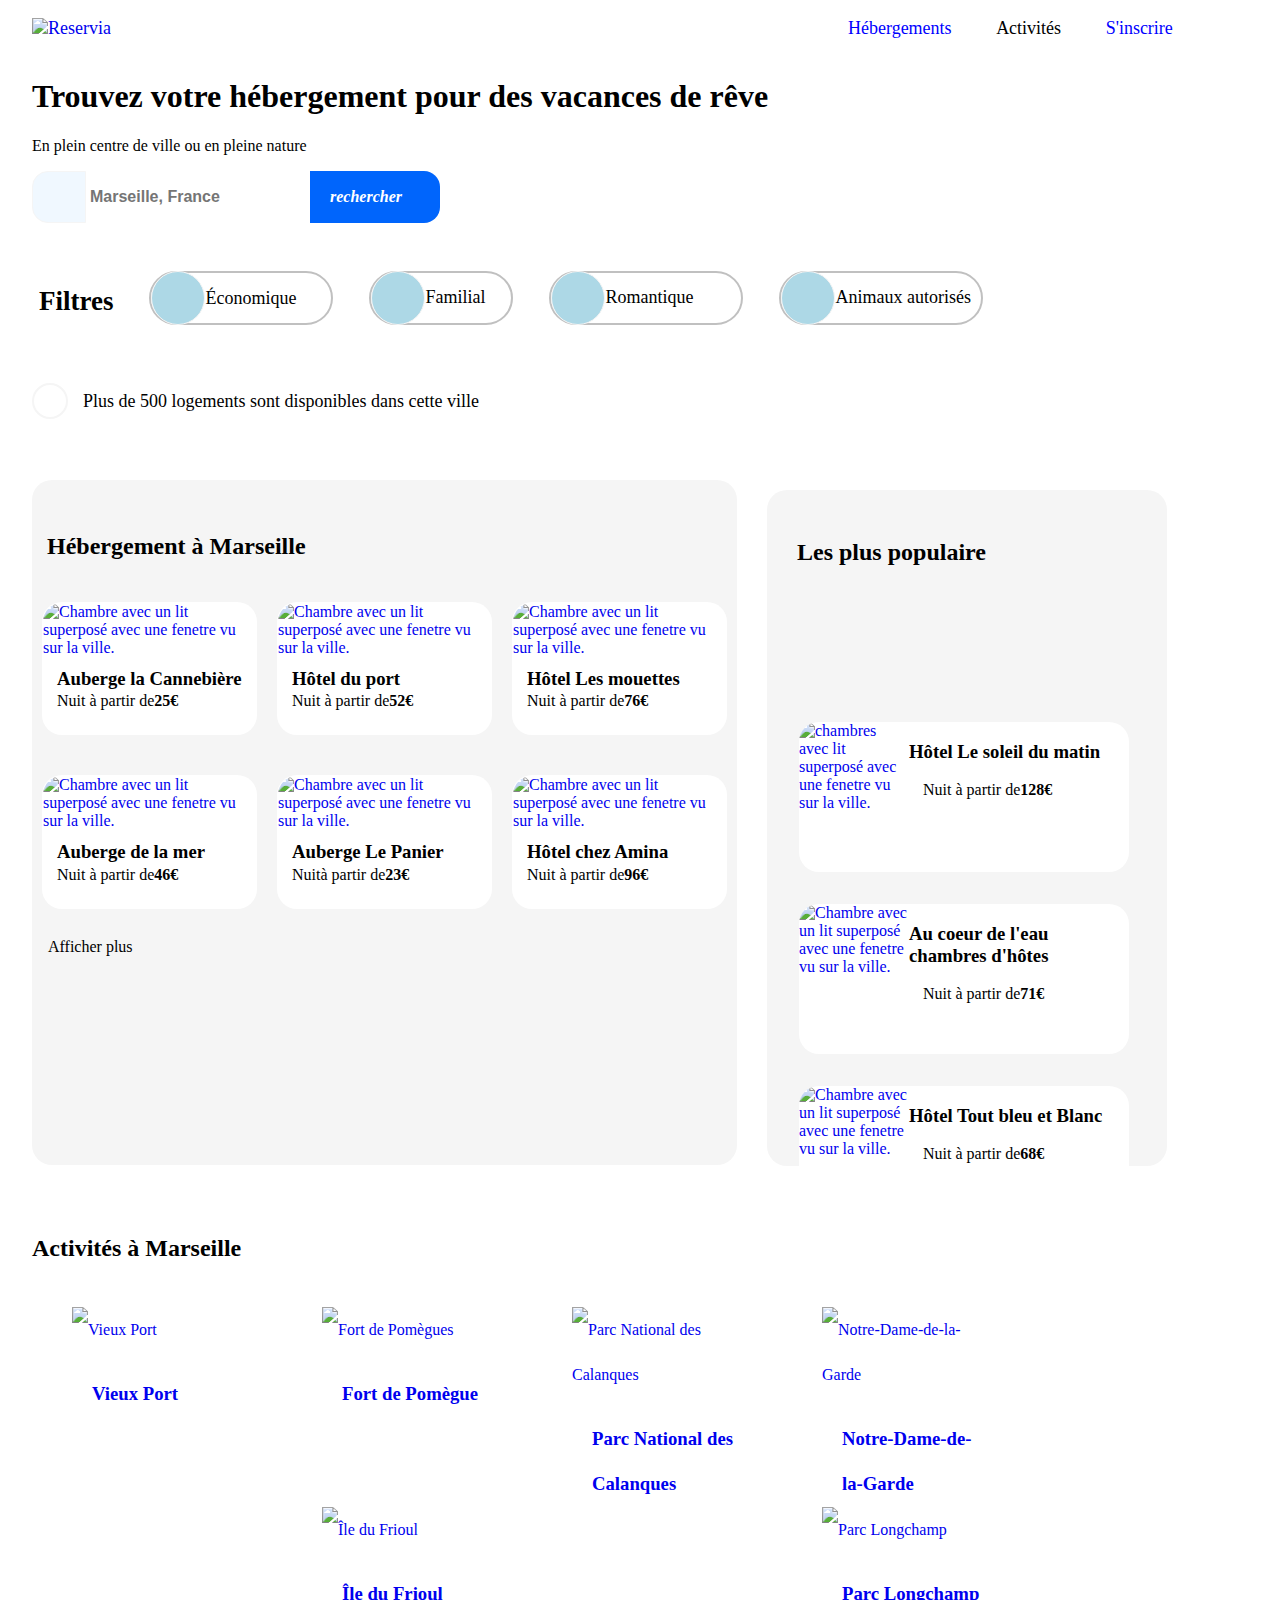
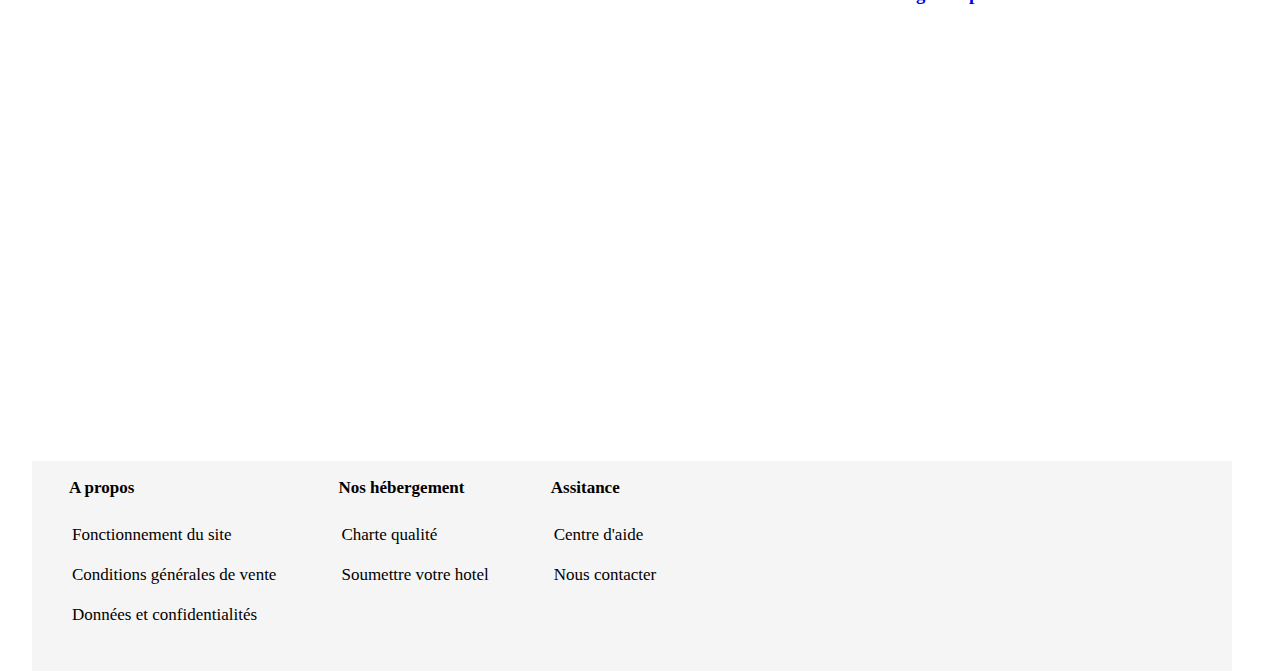
==== index.html @ 8abdfa6e "ajout des fichiers html" ====
<!DOCTYPE html>
<html lang="fr">

<head>
	<meta charset="UTF-8">
	<title>Reservia - Openclassroom</title>
	<link rel="stylesheet" href="style.css" />
	<meta name="viewport" content="width=device-width, initial-scale=1.0">
	<script src="https://kit.fontawesome.com/79e163a779.js" crossorigin="anonymous"></script>
</head>

<body>

	<header>
		<a href="#" class="logo"><img src="https://ewanescence.github.io/ewanlematte_2_12112020/img/Reservia.svg"
				alt="Reservia" />
		</a>
		<nav>
			<ul>
				<li><a href="#" data-active="true">Hébergements</a></li>
				<li><a href="#" data-active="false">Activités</a></li>
				<li class="signup"><a href="#">S'inscrire</a></li>
			</ul>
		</nav>
	</header>
	<section id="header_group">
		<div id="header_vacation">
			<div class="vacation">
				<h1>Trouvez votre hébergement pour des vacances de rêve</h1>
				<p>En plein centre de ville ou en pleine nature</p>
			</div>
			<div class="search_header">
				<div class="search_map">
					<i class=" fas fa-map-marker-alt" aria-hidden="true"></i>
				</div>
				<div class="search_input">
					<input class="search_input" placeholder="Marseille, France">
				</div>
				<a href="#">
					<div class="search_button">
						<i class="fas fa-search">rechercher</i>
					</div>
				</a>
			</div>
		</div>
		<div id="box_filtres">
			<h2>Filtres</h2>
			<a href="#">
				<div class="money">
					<div class="circle">
						<i class="fas fa-money-bill-wave"></i>
					</div>
					<span class="filters">Économique</span>
				</div>
			</a>
			<a href="#">
				<div class="child">
					<div class="circle">
						<i class="fas fa-child"></i>
					</div>
					<span class="filters">Familial</span>
				</div>
			</a>
			<a href="#">
				<div class="heart">
					<div class="circle">
						<i class="fas far fa-heart"></i>
					</div>
					<span class="filters">Romantique</span>
				</div>
			</a>
			<a href="#">
				<div class="dog">
					<div class="circle">
						<i class="fas fa-dog"></i>
					</div>
					<span class="filters">Animaux autorisés</span>
				</div>
			</a>
		</div>

		<div class="info_plus">
			<div class="info">
				<i class="fas fa-info"></i>
			</div>
			<p> Plus de 500 logements sont disponibles dans cette ville</p>
		</div>
	</section>
	<section id="hebergement">
		<div class="hebergement_a_marseille">
			<div class="header_hebergement">
				<h2>Hébergement à Marseille</h2>

				<div class="flex-item1">
					<div class="marseille1">
						<a href="#">
							<div class="img25">
								<img src="https://reservia.mathisbarre.com/img/hosting/small/marcus-loke-WQJvWU_HZFo-unsplash.jpg"
									alt="Chambre avec un lit superposé avec une fenetre vu sur la ville.">
							</div>
							<h3>Auberge la Cannebière</h3>
							<p>Nuit à partir de <b>25€</b></p>
							<ul>
								<li><i data-active="true" class="fas fa-star" aria-hidden="true"></i></li>
								<li><i data-active="true" class="fas fa-star" aria-hidden="true"></i></li>
								<li><i data-active="true" class="fas fa-star" aria-hidden="true"></i></li>
								<li><i data-active="true" class="fas fa-star" aria-hidden="true"></i></li>
								<li><i data-active="false" class="fas fa-star" aria-hidden="true"></i></li>
							</ul>
						</a>
					</div>
					<div class="marseille2">
						<a href="#">
							<div class="img52">
								<img src="https://reservia.mathisbarre.com/img/hosting/small/fred-kleber-gTbaxaVLvsg-unsplash.jpg"
									alt="Chambre avec un lit superposé avec une fenetre vu sur la ville.">
							</div>
							<h3>Hôtel du port</h3>
							<p>Nuit à partir de<b>52€</b></p>
							<ul>
								<li><i data-active="true" class="fas fa-star" aria-hidden="true"></i></li>
								<li><i data-active="true" class="fas fa-star" aria-hidden="true"></i></li>
								<li><i data-active="true" class="fas fa-star" aria-hidden="true"></i></li>
								<li><i data-active="true" class="fas fa-star" aria-hidden="true"></i></li>
								<li><i data-active="true" class="fas fa-star" aria-hidden="true"></i></li>
							</ul>
						</a>
					</div>
					<div class="marseille3">
						<a href="#">
							<div class="img76">
								<img src="https://reservia.mathisbarre.com/img/hosting/small/reisetopia-B8WIgxA_PFU-unsplash.jpg"
									alt="Chambre avec un lit superposé avec une fenetre vu sur la ville.">
							</div>
							<h3>Hôtel Les mouettes</h3>
							<p>Nuit à partir de<b>76€</b></p>
							<ul>
								<li><i data-active="true" class="fas fa-star" aria-hidden="true"></i></li>
								<li><i data-active="true" class="fas fa-star" aria-hidden="true"></i></li>
								<li><i data-active="true" class="fas fa-star" aria-hidden="true"></i></li>
								<li><i data-active="true" class="fas fa-star" aria-hidden="true"></i></li>
								<li><i data-active="false" class="fas fa-star" aria-hidden="true"></i></li>
							</ul>
						</a>
					</div>
				</div>
				<div class="flex-item2">
					<div class="marseille4">
						<a href="#">
							<div class="img46">
								<img src="https://reservia.mathisbarre.com/img/hosting/small/annie-spratt-Eg1qcIitAuA-unsplash.jpg"
									alt="Chambre avec un lit superposé avec une fenetre vu sur la ville.">
							</div>
							<h3>Auberge de la mer</h3>
							<p>Nuit à partir de <b> 46€</b></p>
							<ul>
								<li><i data-active="true" class="fas fa-star" aria-hidden="true"></i></li>
								<li><i data-active="true" class="fas fa-star" aria-hidden="true"></i></li>
								<li><i data-active="true" class="fas fa-star" aria-hidden="true"></i></li>
								<li><i data-active="false" class="fas fa-star" aria-hidden="true"></i></li>
								<li><i data-active="false" class="fas fa-star" aria-hidden="true"></i></li>
							</ul>
						</a>
					</div>
					<div class="marseille5">
						<a href="#">
							<div class="img23">
								<img src="https://reservia.mathisbarre.com/img/hosting/small/nicate-lee-kT-ZyaiwBe0-unsplash.jpg"
									alt="Chambre avec un lit superposé avec une fenetre vu sur la ville.">
							</div>
							<h3>Auberge Le Panier</h3>
							<p>Nuità partir de <b> 23€</b></p>
							<ul>
								<li><i data-active="true" class="fas fa-star" aria-hidden="true"></i></li>
								<li><i data-active="true" class="fas fa-star" aria-hidden="true"></i></li>
								<li><i data-active="true" class="fas fa-star" aria-hidden="true"></i></li>
								<li><i data-active="true" class="fas fa-star" aria-hidden="true"></i></li>
								<li><i data-active="false" class="fas fa-star" aria-hidden="true"></i></li>
							</ul>
						</a>
					</div>
					<div class="marseille6">
						<a href="#">
							<div class="img96">
								<img src="https://reservia.mathisbarre.com/img/hosting/small/febrian-zakaria-M6S1WvfW68A-unsplash.jpg"
									alt="Chambre avec un lit superposé avec une fenetre vu sur la ville.">
							</div>
							<h3>Hôtel chez Amina</h3>
							<p>Nuit à partir de <b> 96€</b></p>
							<ul>
								<li><i data-active="true" class="fas fa-star" aria-hidden="true"></i></li>
								<li><i data-active="true" class="fas fa-star" aria-hidden="true"></i></li>
								<li><i data-active="true" class="fas fa-star" aria-hidden="true"></i></li>
								<li><i data-active="true" class="fas fa-star" aria-hidden="true"></i></li>
								<li><i data-active="true" class="fas fa-star" aria-hidden="true"></i></li>
							</ul>
						</a>
					</div>
				</div>
				<a href="#" class="show_more">Afficher plus</a>
			</div>
		</div>
		<div class="plus_populaire">
			<h2>Les plus populaire </h2>
			<i class="fas fa-chart-line"></i>
			<div class="popular1">
				<a href="#">
					<div class="img128">
						<img src="https://reservia.mathisbarre.com/img/hosting/small/emile-guillemot-Bj_rcSC5XfE-unsplash.jpg"
							alt="chambres avec lit superposé avec une fenetre vu sur la ville.">
					</div>
					<div class="popular_128">
						<h3>Hôtel Le soleil du matin</h3>
						<p>Nuit à partir de <b>128€</b></p>
						<div class="popular_space_1"></div>
						<ul>
							<li><i data-active="true" class="fas fa-star" aria-hidden="true"></i></li>
							<li><i data-active="true" class="fas fa-star" aria-hidden="true"></i></li>
							<li><i data-active="true" class="fas fa-star" aria-hidden="true"></i></li>
							<li><i data-active="true" class="fas fa-star" aria-hidden="true"></i></li>
							<li><i data-active="true" class="fas fa-star" aria-hidden="true"></i></li>
						</ul>
					</div>
				</a>
			</div>
			<div class="popular2">
				<a href="#">
					<div class="img71">
						<img src="https://reservia.mathisbarre.com/img/hosting/small/aw-creative-VGs8z60yT2c-unsplash.jpg"
							alt="Chambre avec un lit superposé avec une fenetre vu sur la ville.">
					</div>
					<div class="popular_71">
						<h3>Au coeur de l'eau chambres d'hôtes</h3>
						<p>Nuit à partir de<b> 71€</b></p>
						<div class="popular_space_2"></div>
						<ul>
							<li><i data-active="true" class="fas fa-star" aria-hidden="true"></i></li>
							<li><i data-active="true" class="fas fa-star" aria-hidden="true"></i></li>
							<li><i data-active="true" class="fas fa-star" aria-hidden="true"></i></li>
							<li><i data-active="true" class="fas fa-star" aria-hidden="true"></i></li>
							<li><i data-active="false" class="fas fa-star" aria-hidden="true"></i></li>
						</ul>
					</div>
				</a>
			</div>
			<div class="popular3">
				<a href="#">
					<div class="img68">
						<img src="https://reservia.mathisbarre.com/img/hosting/small/febrian-zakaria-sjvU0THccQA-unsplash.jpg"
							alt="Chambre avec un lit superposé avec une fenetre vu sur la ville.">
					</div>
					<div class="popular_68">
						<h3>Hôtel Tout bleu et Blanc</h3>
						<p> Nuit à partir de<b> 68€</b> </p>
						<div class="popular_space_3"></div>
						<ul>
							<li><i data-active="true" class="fas fa-star" aria-hidden="true"></i></li>
							<li><i data-active="true" class="fas fa-star" aria-hidden="true"></i></li>
							<li><i data-active="true" class="fas fa-star" aria-hidden="true"></i></li>
							<li><i data-active="true" class="fas fa-star" aria-hidden="true"></i></li>
							<li><i data-active="false" class="fas fa-star" aria-hidden="true"></i></li>
						</ul>
					</div>
				</a>
			</div>
		</div>
	</section>
	<section id="activites_a_marseille">
				<h2>Activités à Marseille</h2>
				<div class="containActivity">
					<div class="vieux_port">
						<a id="un" href="#">
							<figure>
								<img src="https://reservia.mathisbarre.com/img/activity/medium/reno-laithienne-QUgJhdY5Fyk-unsplash.jpg"
									alt="Vieux Port">
								<figcaption>
									<h3>Vieux Port</h3>
								</figcaption>
							</figure>
						</a>
					</div>

					<div class="a_1">
						<div class="fort_de_pomegues">
							<a id="deux" href="#">
								<figure>
									<img src="https://reservia.mathisbarre.com/img/activity/small/paul-hermann-QFTrLdQIRhI-unsplash.jpg"
										alt="Fort de Pomègues">
									<figcaption>
										<h3>Fort de Pomègue</h3>
									</figcaption>
								</figure>
							</a>
						</div>
						<div class="ile_du_frioul">
							<a id="trois" href="#">
								<figure>
									<img src="https://reservia.mathisbarre.com/img/activity/small/kevin-hikari-rV_Qd1l-VXg-unsplash.jpg"
										alt="Île du Frioul">
									<figcaption>
										<h3>Île du Frioul</h3>
									</figcaption>
								</figure>
							</a>
						</div>
					</div>
					<div class="parc_national_des_calanques">
						<a id="quatre" href="#">
							<figure>
								<img src="https://reservia.mathisbarre.com/img/activity/medium/kilyan-sockalingum-NR8-cBCN3aI-unsplash.jpg"
									alt="Parc National des Calanques">
								<figcaption>
									<h3>Parc National des Calanques</h3>
								</figcaption>
							</figure>
						</a>
					</div>

					<div class="a_2">
						<div class="Notre-Dame-de-la-Garde">
							<a id="cinq" href="#">
								<figure>
									<img src="https://reservia.mathisbarre.com/img/activity/small/florian-wehde-xW9e8gdotxI-unsplash.jpg"
										alt="Notre-Dame-de-la-Garde">
									<figcaption>
										<h3>Notre-Dame-de-la-Garde </h3>
									</figcaption>
								</figure>
							</a>
						</div>
						<div class="parc_longchamp">
							<a id="six" href="#">
								<figure>
									<img src="https://reservia.mathisbarre.com/img/activity/small/lena-paulin-wH2-EJoDcV0-unsplash.jpg"
										alt="Parc Longchamp">
									<figcaption>
										<h3>Parc Longchamp</h3>
									</figcaption>
								</figure>
							</a>
						</div>
					</div>
				</div>
			
			
	</section>

	<footer id="footer">
		<div class="footer_column1">
			<h3>A propos</h3>
			<ul>
				<li><a href="#">Fonctionnement du site </a></li>
				<li><a href="#">Conditions générales de vente</a></li>
				<li><a href="#">Données et confidentialités</a></li>
			</ul>
		</div>
		<div class="footer_column2">
			<h3>Nos hébergement</h3>
			<ul>
				<li><a href="#" class="plus">Charte qualité</a></li>
				<li><a href="#" class="plus">Soumettre votre hotel</a></li>
			</ul>
		</div>
		<div class="footer_column3">
			<h3>Assitance</h3>
			<ul>
				<li><a href="#" class="plus">Centre d'aide</a></li>
				<li><a href="#" class="plus">Nous contacter</a></li>
			</ul>
		</div>
	</footer>

</body>

</html>
---- style.css ----
body
{
    max-width: auto;
    margin: auto;
    margin-top: auto;
    margin-right: auto;
    margin-bottom: auto;
    margin-left: auto;
    padding: 32px;
    padding-top: 0px;
    padding-right: 32px;
    padding-bottom: 0px;
    padding-left: 32px;
    box-sizing: border-box;
    display: block;
    
   
}
.search_input
{
    font-size: 16px;
    font-weight: bold;
    flex-flow: row wrap;
}
#box_filtres h2
{
    display: inline-flex;
    line-height: 5px;
    margin-top: 1em;
    margin-left: 5px;
}
#box_filtres 
{
    font-size:18px;
    padding:50px;
    font-style: normal;
    display: flex;
    align-items: center;
    height: 50px; 
    padding-left: 2px;
    color: black;
    font-size: large;
}
.plus_populaire h2
{
    margin-left: 30px;
    line-height: 120px;  
}
.fa-chart-line
{
    margin-left: 5em;
    line-height: 120px; 
}
.plus_populaire h2 .fa-chart-line
{
    display: inline-flex;
}
.img128 img 
{
    width:110px;
    height:140px;
    float: right;
    border-top-left-radius: 20px;
    border-bottom-left-radius: 20px;
    
}
.img71 img 
{
    width:110px;
    height:140px;
    float: right;
    border-top-left-radius: 20px;
    border-bottom-left-radius: 20px;
   
}
.img68 img
{
    width:110px;
    height:140px;
    float: right;
    border-top-left-radius: 20px;
    border-bottom-left-radius: 20px;
    
}
#hebergement
{
    display: inline-flex;
    
    
}
.hebergement_a_marseille h2 
{
    margin-left: 15px;
    line-height: 12px;
}
.popular1, .popular2, .popular3
{
    background-color: white;
    border-radius: 20px;
    width: 330px;
    height: 150px;
    margin: 2em;
    margin-bottom: 20px;
    position: relative; bottom: 6em;
}
#activites
{
    border: 1px solid red;
    padding: 1px;
    width: 270px;
    
    padding-top: 0px;
    border-radius: 20px;
    background-color: white;
}

#activites
{
    height: 660px;
    width: 100%;
    flex-direction: column-reverse;
}
.containerActivity1 h3
{
   position: absolute;
   padding-top: 28em;
   
}
.containerActivity2 h3
{
    position: absolute; top: 100em;
    position: absolute; right: 19em;
    
}
#activites h3 
{
    display: block;
    font-size: 18px ;
    font-weight: bold;
    margin: 19px 24px;
    color: black;
    height: 50px;
}
#activites_a_marseille, h2
{
    margin-bottom: 20px;
    margin-top: 60px;
    line-height: 45px;
}
.flex-item1
{
    display: flex;
    justify-content: space-between;
    
    
}
.flex-item2
{
    display: flex;
    justify-content: space-between;
    
    
}
.a_2
{  
    justify-content: space-between; 
    float: left;
    margin-right: 45px;
    
}
.a_1
{ 
    justify-content: space-between;
    float: left; 
    
}
.hebergement_a_marseille ul 
{
    list-style: none;
    display: flex;
    padding: 0px;
    
}
#footer 
{
    height: 210px;
    width: 1200px;
    float: left;
    background-color: whitesmoke;
    font-size: 17px;
    
}
#footer ul 
{
    color: black;
    list-style: none;
    line-height: 40px;
    
}
#footer a  
{
    color: black;
}
.footer_column1 
{
    float:left;
    color: black;
    margin-right: 25px;
}
.footer_column2 
{
    float:left;
    color: black; 
    margin-right: 25px;
}
.footer_column3 
{
   
    float:left; 
    color: black; 
    
}
#footer h3 
{
    margin-right: 5px;
    color: black;
    padding-inline-start: 2px;
    font-size: 17px;
    margin-left: 35px;
}
nav ul  li 
{
    list-style: none;
    color: blue;
    text-align: right;
    display: inline-flex;
    justify-content: space-between;
    padding-right: 40px;
    
}
.show_more
{
    color: black;
    line-height: 55px;
    font-size: 16px;
    font-family: Georgia, 'Times New Roman', Times, serif;
    margin-left: 1em;
    flex-flow: row wrap;
}
header nav  [data-active="false"]
{
    color: black;
    
}
header ul 
{
    margin-left: 697px;
    
}
header nav a 
{
    color: blue;
    
}
header 
{
    display: inline-flex;
    align-items: center;
    font-size: large
    
}
.search_header
{
    flex: content;
    display: flex;
    
}
.marseille1, .marseille2, .marseille3, .marseille4, .marseille5, .marseille6
{
    background-color: white;
    margin: 10px;
    margin-top: 30px;
    padding-right: 5px;
    border-radius: 20px/20px;
    width: 210px;
   
}
.circle
{
    height: 52px;
    width: 52px;
    border-radius: 50%;
    border: 1px solid whitesmoke;
    line-height: 55px;
    text-align: center;
    background-color:lightblue;
    
        
}
.img25 img
{
    
    width: 210px;
    height: 110px;
    border-radius: 8px;
    padding: 1px;
    justify-content: space-between;
    align-content: space-between;
    border-radius: 20px 20px 2px 2px;
    
}
.img52 img 
{
    
    width: 210px;
    height: 110px;
    border-radius: 8px;
    padding: 1px;
    justify-content: space-between;
    align-content: space-between;
    border-radius: 20px 20px 2px 2px;
}
.img76 img 
{
    
    width: 210px;
    height: 110px;
    border-radius: 8px;
    padding: 1px;
    justify-content: space-between;
    align-content: space-between;
    border-radius: 20px 20px 2px 2px;
}
.img46 img 
{
    
    width: 210px;
    height: 110px;
    border-radius: 8px;
    padding: 1px;
    justify-content: space-between;
    align-content: space-between;
    border-radius: 20px 20px 2px 2px;
}
.img23 img 
{
   
    width: 210px;
    height: 110px;
    border-radius: 8px;
    padding: 1px;
    justify-content: space-between;
    align-content: space-between;
    border-radius: 20px 20px 2px 2px;
}
.img96 img 
{
    
    width: 210px;
    height: 110px;
    border-radius: 8px;
    padding: 1px;
    justify-content: space-between;
    align-content: space-between;
    border-radius: 20px 20px 2px 2px;
}
figure
{
   
    display: flex;
    flex-flow: column;
   
   
}
.containActivity
{
    display: flex;
    flex-wrap: wrap;
}
.containActivity>div 
{
    width: 250px;
    height: 750px;
}
.containActivity img 
{
    width: 100%;
}
.a_1 div, .a_2 div 
{
    height: 200px;
    display: flex;
    flex-direction: column;
}
.a_1 img, .a_2 img
{
   
}
.vieux_port img, .parc_national_des_calanques img 
{
   
    
}
.fort_de_pomegues img, .parc_longchamp img  
{
    
    
}
.ile_du_frioul img, .Notre-Dame-de-la-Garde img 
{
    
    
}
figcaption
{
   
}
#activites_a_marseille
{
   
    
}
#activites_a_marseille h3
{
    margin-left: 20px;
}
.plus_populaire h2 
{
    position: absolute; top: 18em;
}
.plus_populaire h3, p 
{
  
   display: flex;
   padding: 0px;
   color: black;  
}
.hebergement_a_marseille
{
    background-color: whitesmoke;
    border-radius: 20px;
    height: 685px;
}
.hebergement_a_marseille h3   
{
    color: black;
    margin-left: 15px;
    line-height: 4px;
}
.hebergement_a_marseille p
{
    color: black;
    margin-left: 15px;
    line-height: 4px;
}
.hebergement_a_marseille ul 
{
    margin-left: 15px;
    line-height: 4px;
}
.plus_populaire ul 
{
    list-style: none;
    display: flex;
    padding: 5px;
    margin-left: 10px;
    margin-top: 3em;
}
.plus_populaire p 
{
    margin-left: 14px;
}
.plus_populaire 
{
    width:400px;
    height: 500px;
    float: left;
    flex-direction: column;
    border-radius: 20px;
    margin-left: 30px;
    background-color: whitesmoke;
    padding-top: 11em;
    margin-top: 10px;
    
    color: black;
    
    
}
.plus_populaire a  
{
    display: flex;
    align-items: stretch;
    
}
.fa-star 
{
    color: blue;
}
.fas[data-active="false"]
{
    color: #d9d9d9;
}
.money 
{
   width: 180px;
   height: 50px;
   border: 2px solid silver;
   border-radius: 50px;
   text-align:justify;
   float: left;
   line-height: 3em;
   margin:18px;
   color: black;
   display: flex;
   align-items: center;
   margin-left: 2em;
   
}
.fa-money-bill-wave
{
    color: blue;
    
}
.child
{
     width: 140px;
     height: 50px;
     border: 2px solid silver;
     border-radius: 50px;
     text-align: center;
    float: left;
    margin:18px;
    color: black;
    display: flex;
    align-items: center; 
    
}
.fa-child
{
    color: blue;
}
.heart
{
     width: 190px;
     height: 50px;
     border: 2px solid silver;
     border-radius: 50px;
     text-align: justify;
     float: left;
     margin: 18px;
     color: black;
     display: flex;
     align-items: center;


     
}
.fa-heart
{
    color: blue;
}
.dog
{
     width: 200px;
     height: 50px;
     border: 2px solid silver;
     border-radius: 50px;
     text-align: justify;
     float: left;
     margin:18px;
     color: black;
     display: flex;
     align-items: center;

     
}
.fa-dog
{
    color: blue;
}
.info
{
    float:left; 
    height: 32px;
    width: 32px;
    border-radius: 50%;
    border: 2px solid whitesmoke;
    line-height: 35px;
    text-align: center;
    background-color: white;
    margin-right:15px; 
    align-items: center; 
    color: blue;

  
}
.info_plus
{
     align-items: center;
     display: flex;
     margin-bottom: 50px;
     font-size: large;
    
    
}
a, a:hover, a:visited, a:active
{
    text-decoration: none;
}
.search_input
{
    border-radius: 5px;
    height:45px;
    width:220px;
    border: 1px solid white;
    padding:1px; 
    
   
}
.search_button
{
    width: 90px;
    border: 1px solid black;
    height: 12px;
    background-color: blue;
    border-bottom-right-radius: 1em;
    border-top-right-radius: 1em;
    padding:20px; 
    display: flex;
    align-items: center;
    background-color: #0065FC;
    color: white;
    font-weight: bold;
    border: none;
    
        
}
.search_map
{
    height: 50px;
    width: 52px;
    border: 1px solid whitesmoke;
    line-height: 55px;
    text-align: center;
    background-color: aliceblue;
    border-top-left-radius: 1em;
    border-bottom-left-radius: 1em;
    color: black;
}


/* Extra small devices (phones, 600px and down) */
@media only screen and (max-width: 600px) {

    body
    {
        background-color: whitesmoke;
       
    }
    header 
    {
        align-items: center;
        flex-flow: wrap;
        background-color: white;
    }
    header ul 
    {
        margin-left: 10px;
        height: 100px;
        list-style: none;
        padding: 0px;
    }
    #header_group
    {
        background-color: white;
        
    }
    .signup
    {
        margin-bottom: 1em;
        float: right;
        line-height: 1px;
        
    }
    header nav [data-active="true"] [data-active="false"]
    {
        display: inline-flex;
        white-space: pre-wrap;
        
    }
    .search_button
    {
        width: 12px;
        height: 12px;
        border-radius: 15px;
        font-size: 5px;
        
    }
    #header_vacation
    {
        background-color: white;
    }
    #box_filtres
    {
        flex-flow: wrap;
        background-color: white;
        display: inline-flex;
    }
    .info_plus  
    {
        margin-top: 18em;
        margin-left: 4px;
        
    }
    #hebergement
    {
        flex-direction: column-reverse;
        margin-right: 15em;
        margin-bottom: 15px;
        margin-top: 1px;
    }
    .plus_populaire
    {
        flex-direction: column;
        margin-left: 0em;
    }
    .flex-item1
    {
        flex-flow: column;
        background-color: white;
        width: 360px;
        
    }
    .flex-item2
    {
        flex-flow: column;
        background-color: white;
        width: 360px;
        
    }
    .marseille1, .marseille2, .marseille3, .marseille4, .marseille5, .marseille6
    {
        width: 320px;
        height: 200px;
        background-color: whitesmoke;
        border: 2px solid white;
    }
    .plus_populaire h2 .fa-chart-line
    {
        display: inline-flex;
        padding-top: 21em;
    }
    .popular1, .popular2, .popular3 
    {
        width: 350px;
        height: 140px;
        padding: 5px;
        margin-left: 15px;
        background-color: white;
    }
    .hebergement_a_marseille
    {
        width: 320px;
        height: 1550px;
    }
    .hebergement_a_marseille img 
    {
        width:330px;
        height:110px;
        flex-direction: column;
        background-color: white;
        border: 1px solid white;
        padding: 1px;
    }
    #activites_a_marseille 
    {
        margin-left: 0px;
        width: 400px;
        height: 1500px;
        
    }
    #activites_a_marseille h2
    {
        margin-right: 50px;
        
    }
    .activity
    {
        width: 330px;
        height: 200px;
        margin-left: 50px;
        
    }
    .vieux_port img, .fort_de_pomegues img, .ile_du_frioul img, .parc_national_des_calanques img,
    .Notre-Dame-de-la-Garde img, .parc_longchamp img 
    {
        width:330px;
        height:110px;
        flex-flow: column;
        
    }
    #footer
    {
       flex-flow: column;
       width: 350px;
       height: 490px;
       background-color: whitesmoke;
    }

} 
  /* Small devices (portrait tablets and large phones, 600px and up) */
  @media only screen and (min-width: 600px) {

    body
    {
        width: auto;
        
        background-color: green;
       
    }
    
}

/* Large devices (laptops/desktops, 992px and up) */
@media only screen and (min-width: 992px) {


    body
    {
        max-width: auto;
        
        background-color: white;
       
    }
    
    
}
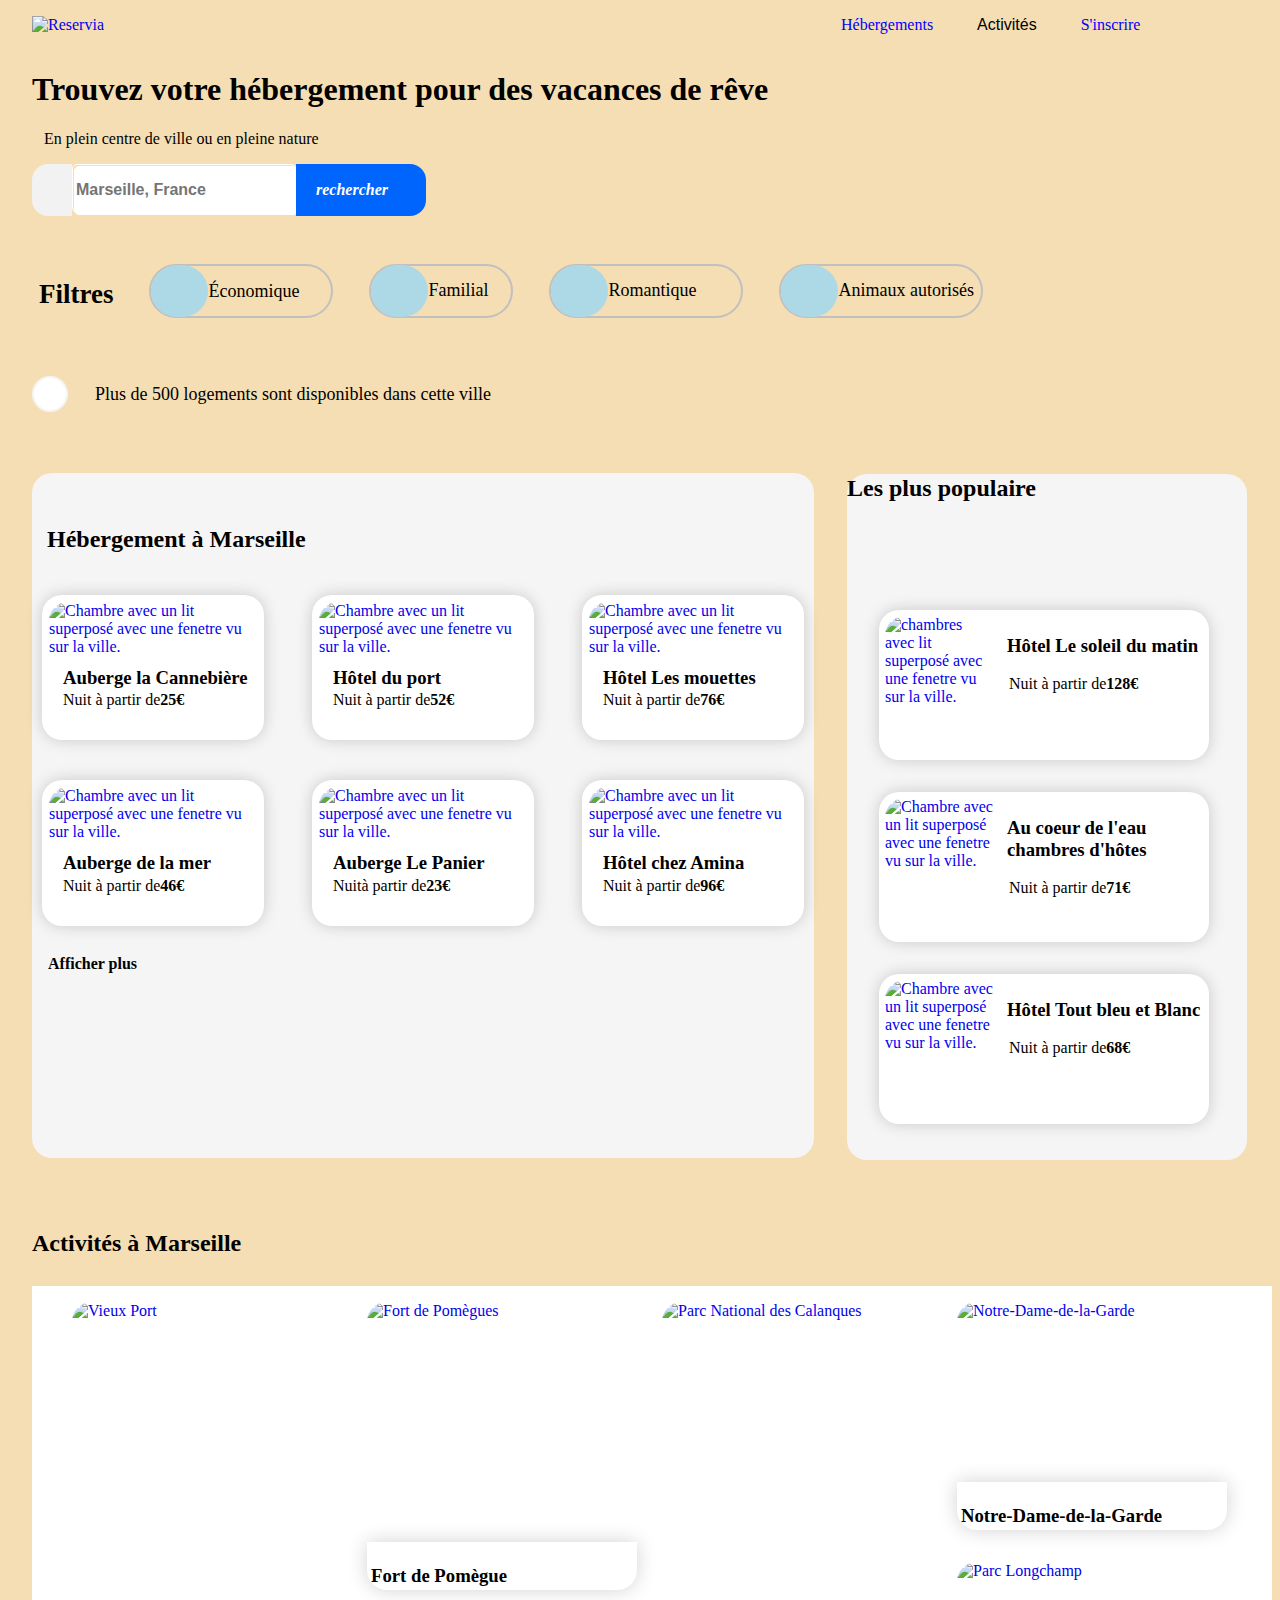
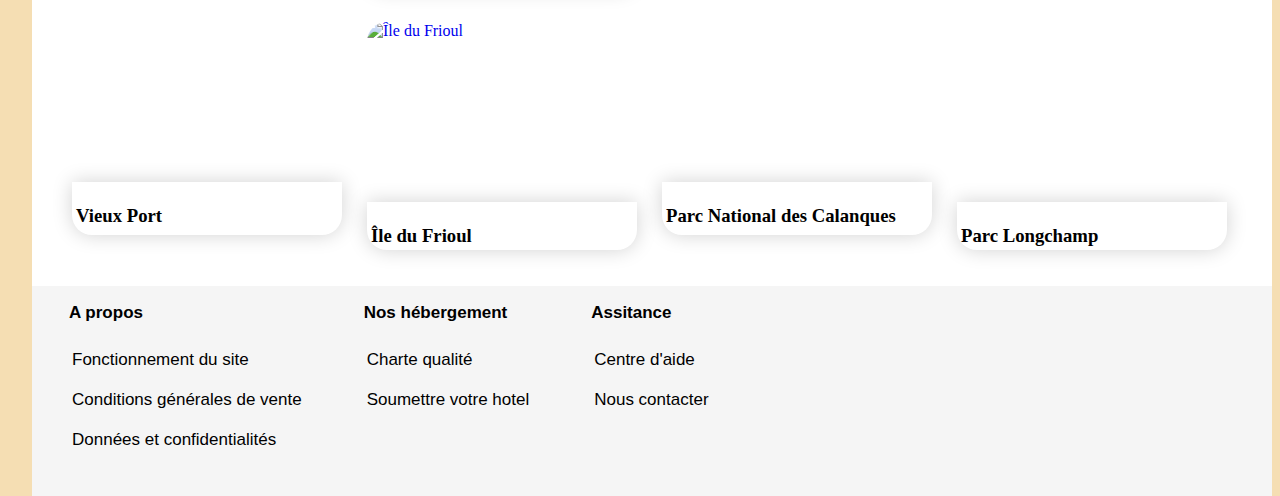
==== commit 1861023c: "ajout des fichiers html" ====
--- a/index.html
+++ b/index.html
@@ -265,84 +265,82 @@
 			</div>
 		</div>
 	</section>
-	<section id="activites_a_marseille">
-				<h2>Activités à Marseille</h2>
-				<div class="containActivity">
-					<div class="vieux_port">
-						<a id="un" href="#">
+	<section class="travel">
+		<div class="activites_a_marseille">
+			<h2>Activités à Marseille</h2>
+			<div class="containActivity">
+				<div class="vieux_port">
+					<a id="un" href="#">
+						<figure>
+							<img src="https://reservia.mathisbarre.com/img/activity/medium/reno-laithienne-QUgJhdY5Fyk-unsplash.jpg"
+								alt="Vieux Port">
+							<figcaption>
+								<h3>Vieux Port</h3>
+							</figcaption>
+						</figure>
+					</a>
+				</div>
+				<div class="a_1">
+					<div class="fort_de_pomegues">
+						<a id="deux" href="#">
 							<figure>
-								<img src="https://reservia.mathisbarre.com/img/activity/medium/reno-laithienne-QUgJhdY5Fyk-unsplash.jpg"
-									alt="Vieux Port">
+								<img src="https://reservia.mathisbarre.com/img/activity/small/paul-hermann-QFTrLdQIRhI-unsplash.jpg"
+									alt="Fort de Pomègues">
 								<figcaption>
-									<h3>Vieux Port</h3>
+									<h3>Fort de Pomègue</h3>
 								</figcaption>
 							</figure>
 						</a>
 					</div>
-
-					<div class="a_1">
-						<div class="fort_de_pomegues">
-							<a id="deux" href="#">
-								<figure>
-									<img src="https://reservia.mathisbarre.com/img/activity/small/paul-hermann-QFTrLdQIRhI-unsplash.jpg"
-										alt="Fort de Pomègues">
-									<figcaption>
-										<h3>Fort de Pomègue</h3>
-									</figcaption>
-								</figure>
-							</a>
-						</div>
-						<div class="ile_du_frioul">
-							<a id="trois" href="#">
-								<figure>
-									<img src="https://reservia.mathisbarre.com/img/activity/small/kevin-hikari-rV_Qd1l-VXg-unsplash.jpg"
-										alt="Île du Frioul">
-									<figcaption>
-										<h3>Île du Frioul</h3>
-									</figcaption>
-								</figure>
-							</a>
-						</div>
-					</div>
-					<div class="parc_national_des_calanques">
-						<a id="quatre" href="#">
+					<div class="ile_du_frioul">
+						<a id="trois" href="#">
 							<figure>
-								<img src="https://reservia.mathisbarre.com/img/activity/medium/kilyan-sockalingum-NR8-cBCN3aI-unsplash.jpg"
-									alt="Parc National des Calanques">
+								<img src="https://reservia.mathisbarre.com/img/activity/small/kevin-hikari-rV_Qd1l-VXg-unsplash.jpg"
+									alt="Île du Frioul">
 								<figcaption>
-									<h3>Parc National des Calanques</h3>
+									<h3>Île du Frioul</h3>
 								</figcaption>
 							</figure>
 						</a>
 					</div>
-
-					<div class="a_2">
-						<div class="Notre-Dame-de-la-Garde">
-							<a id="cinq" href="#">
-								<figure>
-									<img src="https://reservia.mathisbarre.com/img/activity/small/florian-wehde-xW9e8gdotxI-unsplash.jpg"
-										alt="Notre-Dame-de-la-Garde">
-									<figcaption>
-										<h3>Notre-Dame-de-la-Garde </h3>
-									</figcaption>
-								</figure>
-							</a>
-						</div>
-						<div class="parc_longchamp">
-							<a id="six" href="#">
-								<figure>
-									<img src="https://reservia.mathisbarre.com/img/activity/small/lena-paulin-wH2-EJoDcV0-unsplash.jpg"
-										alt="Parc Longchamp">
-									<figcaption>
-										<h3>Parc Longchamp</h3>
-									</figcaption>
-								</figure>
-							</a>
-						</div>
-					</div>
-				</div>
-			
-			
+				</div>
+				<div class="parc_national_des_calanques">
+					<a id="quatre" href="#">
+						<figure>
+							<img src="https://reservia.mathisbarre.com/img/activity/medium/kilyan-sockalingum-NR8-cBCN3aI-unsplash.jpg"
+								alt="Parc National des Calanques">
+							<figcaption>
+								<h3>Parc National des Calanques</h3>
+							</figcaption>
+						</figure>
+					</a>
+				</div>
+				<div class="a_2">
+					<div class="Notre-Dame-de-la-Garde">
+						<a id="cinq" href="#">
+							<figure>
+								<img src="https://reservia.mathisbarre.com/img/activity/small/florian-wehde-xW9e8gdotxI-unsplash.jpg"
+									alt="Notre-Dame-de-la-Garde">
+								<figcaption>
+									<h3>Notre-Dame-de-la-Garde </h3>
+								</figcaption>
+							</figure>
+						</a>
+					</div>
+					<div class="parc_longchamp">
+						<a id="six" href="#">
+							<figure>
+								<img src="https://reservia.mathisbarre.com/img/activity/small/lena-paulin-wH2-EJoDcV0-unsplash.jpg"
+									alt="Parc Longchamp">
+								<figcaption>
+									<h3>Parc Longchamp</h3>
+								</figcaption>
+							</figure>
+						</a>
+					</div>
+				</div>
+			</div>
+		</div>
 	</section>
 
 	<footer id="footer">
--- a/style.css
+++ b/style.css
@@ -1,7 +1,7 @@
 
 body
 {
-    max-width: auto;
+    box-sizing: border-box;
     margin: auto;
     margin-top: auto;
     margin-right: auto;
@@ -14,7 +14,7 @@
     padding-left: 32px;
     box-sizing: border-box;
     display: block;
-    
+    max-width: 1440px;
    
 }
 .search_input
@@ -42,19 +42,32 @@
     color: black;
     font-size: large;
 }
-.plus_populaire h2
-{
+.fa-chart-line
+{
+    margin-left: 5em;
+    line-height: 1px; 
+    padding-top: 0px;
+    
+    content: "\f201";
+    font-size: 1.5em;
+    font-style: normal;
+    line-height: 1;
+    font-family: "Font Awesome 5 Free";
+}
+.plus_populaire h2 
+{
+    display: inline-flex;
     margin-left: 30px;
-    line-height: 120px;  
-}
-.fa-chart-line
-{
-    margin-left: 5em;
-    line-height: 120px; 
-}
-.plus_populaire h2 .fa-chart-line
-{
-    display: inline-flex;
+    line-height: 120px;
+    margin: 0;
+    display: flex;
+    justify-content: space-between;
+    font-size: 1.5em;
+    margin-block-start: 0.83em;
+    margin-block-end: 0.83em;
+    margin-inline-start: 0px;
+    margin-inline-end: 0px;
+    font-weight: bold;
 }
 .img128 img 
 {
@@ -86,13 +99,17 @@
 #hebergement
 {
     display: inline-flex;
-    
+    column-gap: 2rem;
+    display: grid;
+    grid-template-columns: 6fr 3fr;
     
 }
 .hebergement_a_marseille h2 
 {
     margin-left: 15px;
     line-height: 12px;
+    grid-column-start: 1;
+    grid-column-end: -1;
 }
 .popular1, .popular2, .popular3
 {
@@ -103,23 +120,10 @@
     margin: 2em;
     margin-bottom: 20px;
     position: relative; bottom: 6em;
-}
-#activites
-{
-    border: 1px solid red;
-    padding: 1px;
-    width: 270px;
-    
-    padding-top: 0px;
-    border-radius: 20px;
-    background-color: white;
-}
-
-#activites
-{
-    height: 660px;
-    width: 100%;
-    flex-direction: column-reverse;
+    box-shadow: 0 0 16px #0000002e;
+    box-sizing: border-box;
+    padding: 0.375rem;
+     
 }
 .containerActivity1 h3
 {
@@ -151,16 +155,12 @@
 .flex-item1
 {
     display: flex;
-    justify-content: space-between;
-    
-    
+    justify-content: space-between;  
 }
 .flex-item2
 {
     display: flex;
-    justify-content: space-between;
-    
-    
+    justify-content: space-between;   
 }
 .a_2
 {  
@@ -185,11 +185,12 @@
 #footer 
 {
     height: 210px;
-    width: 1200px;
+    width: 1240px;
+    display: block;
     float: left;
     background-color: whitesmoke;
     font-size: 17px;
-    
+    font-family: 'Raleway', sans-serif;
 }
 #footer ul 
 {
@@ -247,10 +248,12 @@
     font-family: Georgia, 'Times New Roman', Times, serif;
     margin-left: 1em;
     flex-flow: row wrap;
+    font-weight: bold;
 }
 header nav  [data-active="false"]
 {
     color: black;
+    font-family: 'Raleway', sans-serif;
     
 }
 header ul 
@@ -267,8 +270,11 @@
 {
     display: inline-flex;
     align-items: center;
-    font-size: large
-    
+    display: inline-flex;
+    align-items: center;
+    grid-template-columns: auto 1fr auto auto;
+    grid-template-areas: "logo . navbar button";
+    display: grid;
 }
 .search_header
 {
@@ -284,19 +290,20 @@
     padding-right: 5px;
     border-radius: 20px/20px;
     width: 210px;
-   
+    box-shadow: 0 0 16px #0000002e;
+    padding: 0.375rem;
 }
 .circle
 {
     height: 52px;
     width: 52px;
-    border-radius: 50%;
-    border: 1px solid whitesmoke;
+    border-radius: 50px;
+    border: 0px solid #d9d9d9;
     line-height: 55px;
     text-align: center;
     background-color:lightblue;
-    
-        
+    padding-right: 5px;
+           
 }
 .img25 img
 {
@@ -367,75 +374,89 @@
 }
 figure
 {
-   
-    display: flex;
-    flex-flow: column;
-   
-   
+    display: flex;
+    flex-flow: column;  
 }
 .containActivity
 {
     display: flex;
     flex-wrap: wrap;
+    width: 1240px;
+    background-color: white;
+    margin-right: 50px;
 }
 .containActivity>div 
 {
-    width: 250px;
-    height: 750px;
-}
-.containActivity img 
-{
-    width: 100%;
-}
-.a_1 div, .a_2 div 
+    width: 280px;
+    height: 600px;
+    margin-right: 15px;  
+}
+.vieux_port
+{
+    margin-right: 40px;
+}
+.a_1 div .a_2 div 
 {
     height: 200px;
     display: flex;
     flex-direction: column;
 }
-.a_1 img, .a_2 img
-{
-   
-}
 .vieux_port img, .parc_national_des_calanques img 
 {
-   
-    
+    width:270px;
+    height: 480px;
+    border-radius: 20px 20px 0px 0px;
 }
 .fort_de_pomegues img, .parc_longchamp img  
 {
-    
-    
+    width: 270px;
+    height: 240px;
+    border-radius: 20px 20px 0px 0px;
 }
 .ile_du_frioul img, .Notre-Dame-de-la-Garde img 
 {
-    
-    
+    width: 270px;
+    height: 180px;
+    border-radius: 20px 20px 0px 0px;
+}
+.vieux_port figcaption, .parc_national_des_calanques figcaption
+{
+    height: 45px;
 }
 figcaption
 {
-   
-}
-#activites_a_marseille
-{
-   
+    background-color: white;
+    box-shadow: 0 0 20px #0000002e;
+    color: black;
+    width: 262px;
+    height: 40px;
+    padding: 4px;
+    border-radius: 0px 0px 20px 20px;
     
 }
 #activites_a_marseille h3
 {
     margin-left: 20px;
+    line-height: 5px;
 }
 .plus_populaire h2 
 {
-    position: absolute; top: 18em;
+    position: absolute; top: 17em;
+    padding-bottom: 10px;
+    display: flex; 
+    
 }
 .plus_populaire h3, p 
 {
-  
+   margin-left: 12px;
    display: flex;
    padding: 0px;
    color: black;  
 }
+.hebergement_a_marseille h2
+{
+    margin-right: 30px;
+}
 .hebergement_a_marseille
 {
     background-color: whitesmoke;
@@ -462,10 +483,10 @@
 .plus_populaire ul 
 {
     list-style: none;
-    display: flex;
-    padding: 5px;
-    margin-left: 10px;
-    margin-top: 3em;
+    padding-inline-start: 15px;
+    margin-bottom: 30px;
+    display: inline-flex;
+    
 }
 .plus_populaire p 
 {
@@ -478,20 +499,16 @@
     float: left;
     flex-direction: column;
     border-radius: 20px;
-    margin-left: 30px;
     background-color: whitesmoke;
     padding-top: 11em;
-    margin-top: 10px;
-    
-    color: black;
-    
-    
+    padding-bottom: 10px;
+    margin: 1px;
+    color: black;  
 }
 .plus_populaire a  
 {
     display: flex;
-    align-items: stretch;
-    
+    align-items: stretch; 
 }
 .fa-star 
 {
@@ -529,11 +546,11 @@
      border: 2px solid silver;
      border-radius: 50px;
      text-align: center;
-    float: left;
-    margin:18px;
-    color: black;
-    display: flex;
-    align-items: center; 
+     float: left;
+     margin:18px;
+     color: black;
+     display: flex;
+     align-items: center; 
     
 }
 .fa-child
@@ -572,8 +589,7 @@
      color: black;
      display: flex;
      align-items: center;
-
-     
+  
 }
 .fa-dog
 {
@@ -614,9 +630,9 @@
     height:45px;
     width:220px;
     border: 1px solid white;
-    padding:1px; 
-    
-   
+    padding:1px;
+    
+    
 }
 .search_button
 {
@@ -634,29 +650,24 @@
     font-weight: bold;
     border: none;
     
-        
+      
 }
 .search_map
 {
-    height: 50px;
-    width: 52px;
-    border: 1px solid whitesmoke;
-    line-height: 55px;
+    background-color: #F2F2F2;
+    padding: 1rem 1.25rem;
+    border-radius: 1rem 0 0 1rem;
     text-align: center;
-    background-color: aliceblue;
-    border-top-left-radius: 1em;
-    border-bottom-left-radius: 1em;
-    color: black;
-}
-
-
-/* Extra small devices (phones, 600px and down) */
-@media only screen and (max-width: 600px) {
+}
+
+
+/* Extra small devices (phones, 480px and down) */
+@media  all and (max-device-width: 600px) {
 
     body
     {
-        background-color: whitesmoke;
-       
+        background-color: red;
+        width: auto;
     }
     header 
     {
@@ -719,11 +730,15 @@
         margin-right: 15em;
         margin-bottom: 15px;
         margin-top: 1px;
+        display: inline-flex;
+        row-gap: 2rem;
+    
     }
     .plus_populaire
     {
         flex-direction: column;
         margin-left: 0em;
+        border-radius: 0px;
     }
     .flex-item1
     {
@@ -746,10 +761,18 @@
         background-color: whitesmoke;
         border: 2px solid white;
     }
-    .plus_populaire h2 .fa-chart-line
+    .plus_populaire h2
     {
         display: inline-flex;
         padding-top: 21em;
+        margin: 0;
+        display: flex;
+        justify-content: space-between;
+    }
+    .fa-chart-line
+    {
+        display: inline-block;
+        font-style: normal;
     }
     .popular1, .popular2, .popular3 
     {
@@ -759,79 +782,196 @@
         margin-left: 15px;
         background-color: white;
     }
-    .hebergement_a_marseille
-    {
-        width: 320px;
-        height: 1550px;
-    }
     .hebergement_a_marseille img 
     {
-        width:330px;
+        width:320px;
         height:110px;
         flex-direction: column;
         background-color: white;
         border: 1px solid white;
         padding: 1px;
     }
-    #activites_a_marseille 
+    .hebergement_a_marseille
+    {
+        padding-bottom: 50px;
+        border-radius: 0px;
+        height: 1650px;
+    }
+    activites_a_marseille imgn  
     {
         margin-left: 0px;
+        width: 330px;
+        height: 140px;
+        flex-direction: column;
+        display: inline-flex;
+    }
+    .vieux_port img, .parc_national_des_calanques img
+    {
+        width: 330px;
+        height: 140px;
+    }
+    .fort_de_pomegues img,.parc_longchamp img
+    {
+        width: 330px;
+        height: 140px;
+    }
+    .ile_du_frioul img, .Notre-Dame-de-la-Garde img
+    {
+        width: 330px;
+        height: 140px;
+    }
+    figcaption
+    {
+        width: 320px;
+
+    }
+    .containActivity, .a_1, .a_2
+    {
         width: 400px;
-        height: 1500px;
-        
+        height: 1200px;
     }
     #activites_a_marseille h2
     {
         margin-right: 50px;
         
     }
-    .activity
-    {
-        width: 330px;
-        height: 200px;
-        margin-left: 50px;
-        
-    }
-    .vieux_port img, .fort_de_pomegues img, .ile_du_frioul img, .parc_national_des_calanques img,
-    .Notre-Dame-de-la-Garde img, .parc_longchamp img 
-    {
-        width:330px;
-        height:110px;
+    .containActivity, figure
+    {
+        flex-direction: column;
+        margin: 0px;
         flex-flow: column;
-        
-    }
+    } 
     #footer
     {
-       flex-flow: column;
+       
        width: 350px;
-       height: 490px;
-       background-color: whitesmoke;
+       height: 480px;
+       
+       
     }
 
 } 
-  /* Small devices (portrait tablets and large phones, 600px and up) */
-  @media only screen and (min-width: 600px) {
+  /* Small devices (portrait tablets and large phones, 480px and up) */
+  @media  (min-width: 601px) and (max-width: 991px) {
 
     body
     {
+        background-color: blueviolet;
+        padding: 0;
+        width: 1099;
+        margin: auto;
+        padding: 0 2rem;
+        
+    }
+    header
+    {
+        background-color: white;
+        display: inline-flex;
+        align-items: center;
+        display: inline-flex;
+        align-items: center;
+        grid-template-columns: auto 1fr auto auto;
+        grid-template-areas: "logo . navbar button";
+        display: grid;
         width: auto;
         
-        background-color: green;
-       
-    }
-    
+    }
+    #box_filtres
+    {
+        width: auto;
+        height: 130px;
+        flex-flow: wrap;
+        
+    }
+    #hebergement
+    {
+        flex-direction: column-reverse;
+        display: inline-flex;
+        row-gap: 2rem;
+    }
+    .hebergement_a_marseille
+    {
+        flex-flow: nowrap;
+        width: 800px;
+        height: 680px;
+        border-radius: 0px;
+    }
+    .plus_populaire
+    {
+        width: 800px;
+        border-radius: 0px;
+    }
+    .popular1 .popular2 .popular3  
+    {
+        flex-flow: nowrap;
+        width: 150px;
+        height: 100px;
+    }
+    #activites_a_marseille
+    {
+        width: 800px;
+        
+    }
+    .containActivity, .a_1, .a_2  
+    {
+        display: inline-flex;
+        width: 800px;
+        height: 600px;
+        
+    }
+    #header_group
+    {
+        background-color: white;
+    }
+    .vieux_port img, .parc_national_des_calanques img
+    {
+        width: 300px;
+        height: 100px;   
+    }  
+    .fort_de_pomegues img,.parc_longchamp img
+    {
+        width: 300px;
+        height: 100px;   
+    } 
+    .ile_du_frioul img, .Notre-Dame-de-la-Garde img
+    {
+        
+        width: 300px;
+        height: 100px;    
+    }
+    figcaption
+    {
+        width: 292px;
+        
+    }
+    #footer
+    {
+        height: 100%;
+        width: 800px;
+        background-color: whitesmoke;
+        
+    }
+
 }
 
 /* Large devices (laptops/desktops, 992px and up) */
-@media only screen and (min-width: 992px) {
+@media  screen and (min-width: 992px) {
 
 
     body
     {
-        max-width: auto;
-        
-        background-color: white;
-       
+        width: auto;
+        background-color: wheat;
+        
+    }
+    .containActivity, figure
+    {
+        display: inline-flex;
+    }
+    #footer
+    {
+        width: 1240px;
+        
     }
     
     
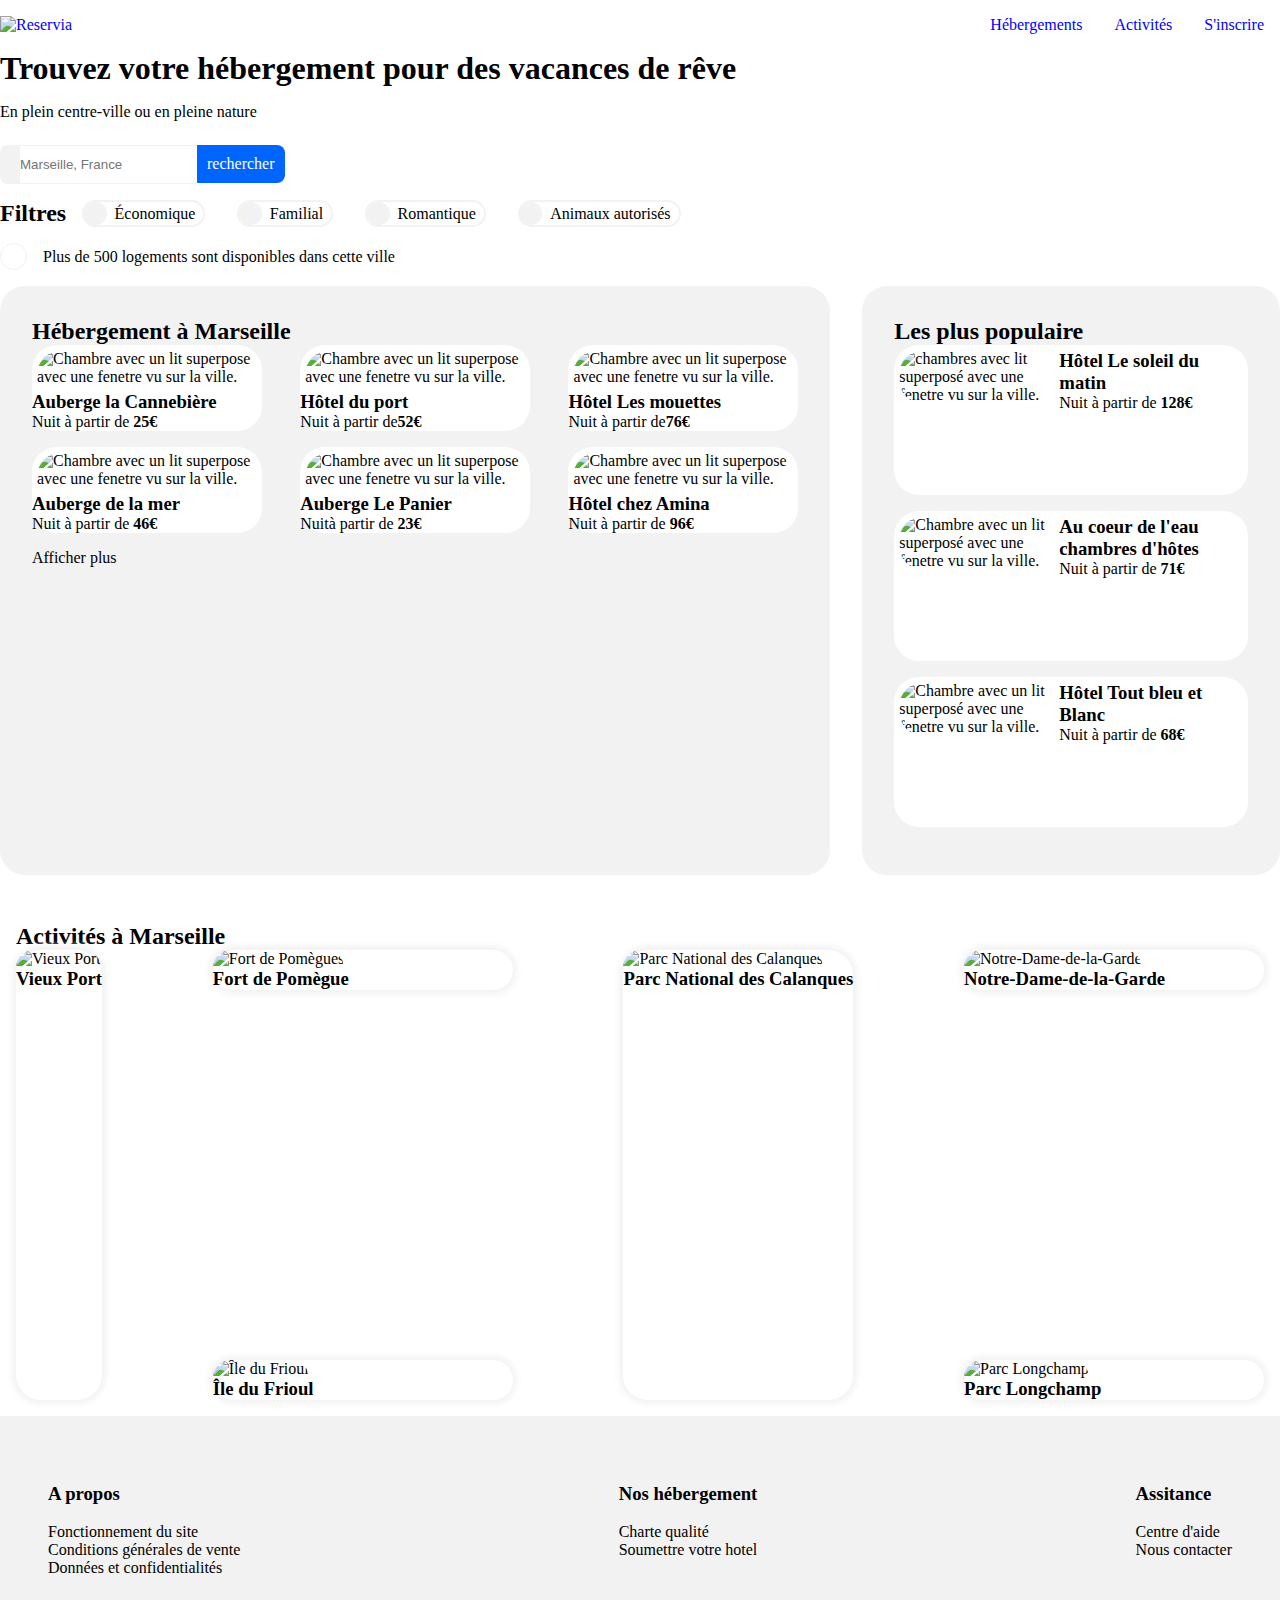
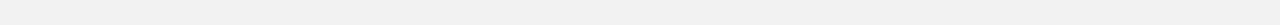
==== commit 2376e30e: "ajout des fichiers css" ====
--- a/index.html
+++ b/index.html
@@ -1,12 +1,11 @@
 <!DOCTYPE html>
 <html lang="fr">
-
 <head>
 	<meta charset="UTF-8">
-	<title>Reservia - Openclassroom</title>
 	<link rel="stylesheet" href="style.css" />
 	<meta name="viewport" content="width=device-width, initial-scale=1.0">
 	<script src="https://kit.fontawesome.com/79e163a779.js" crossorigin="anonymous"></script>
+	<title>Reservia - Openclassroom</title>
 </head>
 
 <body>
@@ -17,8 +16,8 @@
 		</a>
 		<nav>
 			<ul>
-				<li><a href="#" data-active="true">Hébergements</a></li>
-				<li><a href="#" data-active="false">Activités</a></li>
+				<li><a href="#hebergement" data-active="true">Hébergements</a></li>
+				<li><a href="#travel" data-active="false">Activités</a></li>
 				<li class="signup"><a href="#">S'inscrire</a></li>
 			</ul>
 		</nav>
@@ -27,56 +26,59 @@
 		<div id="header_vacation">
 			<div class="vacation">
 				<h1>Trouvez votre hébergement pour des vacances de rêve</h1>
-				<p>En plein centre de ville ou en pleine nature</p>
+				<p>En plein centre-ville ou en pleine nature</p>
 			</div>
 			<div class="search_header">
 				<div class="search_map">
 					<i class=" fas fa-map-marker-alt" aria-hidden="true"></i>
 				</div>
 				<div class="search_input">
-					<input class="search_input" placeholder="Marseille, France">
+					<input placeholder="Marseille, France">
 				</div>
 				<a href="#">
 					<div class="search_button">
-						<i class="fas fa-search">rechercher</i>
+						<i class="fas fa-search"></i>
+						<p>rechercher</p>
 					</div>
 				</a>
 			</div>
 		</div>
 		<div id="box_filtres">
 			<h2>Filtres</h2>
-			<a href="#">
-				<div class="money">
-					<div class="circle">
+			<div class="containerFilter">
+				<a href="#">
+					<div class="elementFilter">
+
 						<i class="fas fa-money-bill-wave"></i>
-					</div>
-					<span class="filters">Économique</span>
-				</div>
-			</a>
-			<a href="#">
-				<div class="child">
-					<div class="circle">
+						<p class="filters">Économique</p>
+					</div>
+				</a>
+				<a href="#">
+					<div class="elementFilter">
+
 						<i class="fas fa-child"></i>
-					</div>
-					<span class="filters">Familial</span>
-				</div>
-			</a>
-			<a href="#">
-				<div class="heart">
-					<div class="circle">
+
+						<p class="filters">Familial</p>
+					</div>
+				</a>
+				<a href="#">
+					<div class="elementFilter">
+
 						<i class="fas far fa-heart"></i>
-					</div>
-					<span class="filters">Romantique</span>
-				</div>
-			</a>
-			<a href="#">
-				<div class="dog">
-					<div class="circle">
+
+						<p class="filters">Romantique</p>
+					</div>
+				</a>
+				<a href="#">
+					<div class="elementFilter">
+
 						<i class="fas fa-dog"></i>
-					</div>
-					<span class="filters">Animaux autorisés</span>
-				</div>
-			</a>
+
+						<p class="filters">Animaux autorisés</p>
+					</div>
+				</a>
+
+			</div>
 		</div>
 
 		<div class="info_plus">
@@ -201,8 +203,10 @@
 			</div>
 		</div>
 		<div class="plus_populaire">
-			<h2>Les plus populaire </h2>
-			<i class="fas fa-chart-line"></i>
+			<div class="popular_Line">
+				<h2>Les plus populaire </h2>
+				<i class="fas fa-chart-line"></i>
+			</div>
 			<div class="popular1">
 				<a href="#">
 					<div class="img128">
@@ -265,7 +269,7 @@
 			</div>
 		</div>
 	</section>
-	<section class="travel">
+	<section id="travel" class="travel">
 		<div class="activites_a_marseille">
 			<h2>Activités à Marseille</h2>
 			<div class="containActivity">
--- a/style.css
+++ b/style.css
@@ -1,980 +1,375 @@
-
-body
-{
-    box-sizing: border-box;
-    margin: auto;
-    margin-top: auto;
-    margin-right: auto;
-    margin-bottom: auto;
-    margin-left: auto;
-    padding: 32px;
-    padding-top: 0px;
-    padding-right: 32px;
-    padding-bottom: 0px;
-    padding-left: 32px;
-    box-sizing: border-box;
-    display: block;
-    max-width: 1440px;
-   
-}
-.search_input
-{
-    font-size: 16px;
-    font-weight: bold;
-    flex-flow: row wrap;
-}
-#box_filtres h2
-{
-    display: inline-flex;
-    line-height: 5px;
-    margin-top: 1em;
-    margin-left: 5px;
-}
-#box_filtres 
-{
-    font-size:18px;
-    padding:50px;
-    font-style: normal;
-    display: flex;
-    align-items: center;
-    height: 50px; 
-    padding-left: 2px;
-    color: black;
-    font-size: large;
-}
-.fa-chart-line
-{
-    margin-left: 5em;
-    line-height: 1px; 
-    padding-top: 0px;
-    
-    content: "\f201";
-    font-size: 1.5em;
-    font-style: normal;
-    line-height: 1;
-    font-family: "Font Awesome 5 Free";
-}
-.plus_populaire h2 
-{
-    display: inline-flex;
-    margin-left: 30px;
-    line-height: 120px;
-    margin: 0;
-    display: flex;
-    justify-content: space-between;
-    font-size: 1.5em;
-    margin-block-start: 0.83em;
-    margin-block-end: 0.83em;
-    margin-inline-start: 0px;
-    margin-inline-end: 0px;
-    font-weight: bold;
-}
-.img128 img 
-{
-    width:110px;
-    height:140px;
-    float: right;
-    border-top-left-radius: 20px;
-    border-bottom-left-radius: 20px;
-    
-}
-.img71 img 
-{
-    width:110px;
-    height:140px;
-    float: right;
-    border-top-left-radius: 20px;
-    border-bottom-left-radius: 20px;
-   
-}
-.img68 img
-{
-    width:110px;
-    height:140px;
-    float: right;
-    border-top-left-radius: 20px;
-    border-bottom-left-radius: 20px;
-    
-}
-#hebergement
-{
-    display: inline-flex;
-    column-gap: 2rem;
-    display: grid;
-    grid-template-columns: 6fr 3fr;
-    
-}
-.hebergement_a_marseille h2 
-{
-    margin-left: 15px;
-    line-height: 12px;
-    grid-column-start: 1;
-    grid-column-end: -1;
-}
-.popular1, .popular2, .popular3
-{
-    background-color: white;
-    border-radius: 20px;
-    width: 330px;
-    height: 150px;
-    margin: 2em;
-    margin-bottom: 20px;
-    position: relative; bottom: 6em;
-    box-shadow: 0 0 16px #0000002e;
-    box-sizing: border-box;
-    padding: 0.375rem;
-     
-}
-.containerActivity1 h3
-{
-   position: absolute;
-   padding-top: 28em;
-   
-}
-.containerActivity2 h3
-{
-    position: absolute; top: 100em;
-    position: absolute; right: 19em;
-    
-}
-#activites h3 
-{
-    display: block;
-    font-size: 18px ;
-    font-weight: bold;
-    margin: 19px 24px;
-    color: black;
-    height: 50px;
-}
-#activites_a_marseille, h2
-{
-    margin-bottom: 20px;
-    margin-top: 60px;
-    line-height: 45px;
-}
-.flex-item1
-{
-    display: flex;
-    justify-content: space-between;  
-}
-.flex-item2
-{
-    display: flex;
-    justify-content: space-between;   
-}
-.a_2
-{  
-    justify-content: space-between; 
-    float: left;
-    margin-right: 45px;
-    
-}
-.a_1
-{ 
-    justify-content: space-between;
-    float: left; 
-    
-}
-.hebergement_a_marseille ul 
-{
-    list-style: none;
-    display: flex;
-    padding: 0px;
-    
-}
-#footer 
-{
-    height: 210px;
-    width: 1240px;
-    display: block;
-    float: left;
-    background-color: whitesmoke;
-    font-size: 17px;
-    font-family: 'Raleway', sans-serif;
-}
-#footer ul 
-{
-    color: black;
-    list-style: none;
-    line-height: 40px;
-    
-}
-#footer a  
-{
-    color: black;
-}
-.footer_column1 
-{
-    float:left;
-    color: black;
-    margin-right: 25px;
-}
-.footer_column2 
-{
-    float:left;
-    color: black; 
-    margin-right: 25px;
-}
-.footer_column3 
-{
-   
-    float:left; 
-    color: black; 
-    
-}
-#footer h3 
-{
-    margin-right: 5px;
-    color: black;
-    padding-inline-start: 2px;
-    font-size: 17px;
-    margin-left: 35px;
-}
-nav ul  li 
-{
-    list-style: none;
-    color: blue;
-    text-align: right;
-    display: inline-flex;
-    justify-content: space-between;
-    padding-right: 40px;
-    
-}
-.show_more
-{
-    color: black;
-    line-height: 55px;
-    font-size: 16px;
-    font-family: Georgia, 'Times New Roman', Times, serif;
-    margin-left: 1em;
-    flex-flow: row wrap;
-    font-weight: bold;
-}
-header nav  [data-active="false"]
-{
-    color: black;
-    font-family: 'Raleway', sans-serif;
-    
-}
-header ul 
-{
-    margin-left: 697px;
-    
-}
-header nav a 
-{
-    color: blue;
-    
-}
-header 
-{
-    display: inline-flex;
-    align-items: center;
-    display: inline-flex;
-    align-items: center;
-    grid-template-columns: auto 1fr auto auto;
-    grid-template-areas: "logo . navbar button";
-    display: grid;
-}
-.search_header
-{
-    flex: content;
-    display: flex;
-    
-}
-.marseille1, .marseille2, .marseille3, .marseille4, .marseille5, .marseille6
-{
-    background-color: white;
-    margin: 10px;
-    margin-top: 30px;
-    padding-right: 5px;
-    border-radius: 20px/20px;
-    width: 210px;
-    box-shadow: 0 0 16px #0000002e;
-    padding: 0.375rem;
-}
-.circle
-{
-    height: 52px;
-    width: 52px;
-    border-radius: 50px;
-    border: 0px solid #d9d9d9;
-    line-height: 55px;
-    text-align: center;
-    background-color:lightblue;
-    padding-right: 5px;
-           
-}
-.img25 img
-{
-    
-    width: 210px;
-    height: 110px;
-    border-radius: 8px;
-    padding: 1px;
-    justify-content: space-between;
-    align-content: space-between;
-    border-radius: 20px 20px 2px 2px;
-    
-}
-.img52 img 
-{
-    
-    width: 210px;
-    height: 110px;
-    border-radius: 8px;
-    padding: 1px;
-    justify-content: space-between;
-    align-content: space-between;
-    border-radius: 20px 20px 2px 2px;
-}
-.img76 img 
-{
-    
-    width: 210px;
-    height: 110px;
-    border-radius: 8px;
-    padding: 1px;
-    justify-content: space-between;
-    align-content: space-between;
-    border-radius: 20px 20px 2px 2px;
-}
-.img46 img 
-{
-    
-    width: 210px;
-    height: 110px;
-    border-radius: 8px;
-    padding: 1px;
-    justify-content: space-between;
-    align-content: space-between;
-    border-radius: 20px 20px 2px 2px;
-}
-.img23 img 
-{
-   
-    width: 210px;
-    height: 110px;
-    border-radius: 8px;
-    padding: 1px;
-    justify-content: space-between;
-    align-content: space-between;
-    border-radius: 20px 20px 2px 2px;
-}
-.img96 img 
-{
-    
-    width: 210px;
-    height: 110px;
-    border-radius: 8px;
-    padding: 1px;
-    justify-content: space-between;
-    align-content: space-between;
-    border-radius: 20px 20px 2px 2px;
-}
-figure
-{
-    display: flex;
-    flex-flow: column;  
-}
-.containActivity
-{
-    display: flex;
-    flex-wrap: wrap;
-    width: 1240px;
-    background-color: white;
-    margin-right: 50px;
-}
-.containActivity>div 
-{
-    width: 280px;
-    height: 600px;
-    margin-right: 15px;  
-}
-.vieux_port
-{
-    margin-right: 40px;
-}
-.a_1 div .a_2 div 
-{
-    height: 200px;
-    display: flex;
-    flex-direction: column;
-}
-.vieux_port img, .parc_national_des_calanques img 
-{
-    width:270px;
-    height: 480px;
-    border-radius: 20px 20px 0px 0px;
-}
-.fort_de_pomegues img, .parc_longchamp img  
-{
-    width: 270px;
-    height: 240px;
-    border-radius: 20px 20px 0px 0px;
-}
-.ile_du_frioul img, .Notre-Dame-de-la-Garde img 
-{
-    width: 270px;
-    height: 180px;
-    border-radius: 20px 20px 0px 0px;
-}
-.vieux_port figcaption, .parc_national_des_calanques figcaption
-{
-    height: 45px;
-}
-figcaption
-{
-    background-color: white;
-    box-shadow: 0 0 20px #0000002e;
-    color: black;
-    width: 262px;
-    height: 40px;
-    padding: 4px;
-    border-radius: 0px 0px 20px 20px;
-    
-}
-#activites_a_marseille h3
-{
-    margin-left: 20px;
-    line-height: 5px;
-}
-.plus_populaire h2 
-{
-    position: absolute; top: 17em;
-    padding-bottom: 10px;
-    display: flex; 
-    
-}
-.plus_populaire h3, p 
-{
-   margin-left: 12px;
-   display: flex;
-   padding: 0px;
-   color: black;  
-}
-.hebergement_a_marseille h2
-{
-    margin-right: 30px;
-}
-.hebergement_a_marseille
-{
-    background-color: whitesmoke;
-    border-radius: 20px;
-    height: 685px;
-}
-.hebergement_a_marseille h3   
-{
-    color: black;
-    margin-left: 15px;
-    line-height: 4px;
-}
-.hebergement_a_marseille p
-{
-    color: black;
-    margin-left: 15px;
-    line-height: 4px;
-}
-.hebergement_a_marseille ul 
-{
-    margin-left: 15px;
-    line-height: 4px;
-}
-.plus_populaire ul 
-{
-    list-style: none;
-    padding-inline-start: 15px;
-    margin-bottom: 30px;
-    display: inline-flex;
-    
-}
-.plus_populaire p 
-{
-    margin-left: 14px;
-}
-.plus_populaire 
-{
-    width:400px;
-    height: 500px;
-    float: left;
-    flex-direction: column;
-    border-radius: 20px;
-    background-color: whitesmoke;
-    padding-top: 11em;
-    padding-bottom: 10px;
-    margin: 1px;
-    color: black;  
-}
-.plus_populaire a  
-{
-    display: flex;
-    align-items: stretch; 
-}
-.fa-star 
-{
-    color: blue;
-}
-.fas[data-active="false"]
-{
-    color: #d9d9d9;
-}
-.money 
-{
-   width: 180px;
-   height: 50px;
-   border: 2px solid silver;
-   border-radius: 50px;
-   text-align:justify;
-   float: left;
-   line-height: 3em;
-   margin:18px;
-   color: black;
-   display: flex;
-   align-items: center;
-   margin-left: 2em;
-   
-}
-.fa-money-bill-wave
-{
-    color: blue;
-    
-}
-.child
-{
-     width: 140px;
-     height: 50px;
-     border: 2px solid silver;
-     border-radius: 50px;
-     text-align: center;
-     float: left;
-     margin:18px;
-     color: black;
-     display: flex;
-     align-items: center; 
-    
-}
-.fa-child
-{
-    color: blue;
-}
-.heart
-{
-     width: 190px;
-     height: 50px;
-     border: 2px solid silver;
-     border-radius: 50px;
-     text-align: justify;
-     float: left;
-     margin: 18px;
-     color: black;
-     display: flex;
-     align-items: center;
-
-
-     
-}
-.fa-heart
-{
-    color: blue;
-}
-.dog
-{
-     width: 200px;
-     height: 50px;
-     border: 2px solid silver;
-     border-radius: 50px;
-     text-align: justify;
-     float: left;
-     margin:18px;
-     color: black;
-     display: flex;
-     align-items: center;
-  
-}
-.fa-dog
-{
-    color: blue;
-}
-.info
-{
-    float:left; 
-    height: 32px;
-    width: 32px;
-    border-radius: 50%;
-    border: 2px solid whitesmoke;
-    line-height: 35px;
-    text-align: center;
-    background-color: white;
-    margin-right:15px; 
-    align-items: center; 
-    color: blue;
-
-  
-}
-.info_plus
-{
-     align-items: center;
-     display: flex;
-     margin-bottom: 50px;
-     font-size: large;
-    
-    
-}
-a, a:hover, a:visited, a:active
-{
-    text-decoration: none;
-}
-.search_input
-{
-    border-radius: 5px;
-    height:45px;
-    width:220px;
-    border: 1px solid white;
-    padding:1px;
-    
-    
-}
-.search_button
-{
-    width: 90px;
-    border: 1px solid black;
-    height: 12px;
-    background-color: blue;
-    border-bottom-right-radius: 1em;
-    border-top-right-radius: 1em;
-    padding:20px; 
-    display: flex;
-    align-items: center;
-    background-color: #0065FC;
-    color: white;
-    font-weight: bold;
-    border: none;
-    
-      
-}
-.search_map
-{
-    background-color: #F2F2F2;
-    padding: 1rem 1.25rem;
-    border-radius: 1rem 0 0 1rem;
-    text-align: center;
-}
-
-
-/* Extra small devices (phones, 480px and down) */
-@media  all and (max-device-width: 600px) {
-
-    body
-    {
-        background-color: red;
-        width: auto;
-    }
-    header 
-    {
-        align-items: center;
-        flex-flow: wrap;
+    body {
+        max-width: 1440px;
+        margin: 0 auto;
+    }
+
+    h1,
+    h2,
+    h3,
+    p,
+    ul,
+    li,
+    a,
+    figure {
+        margin: 0;
+        padding: 0;
+    }
+
+    a {
+        text-decoration: none;
+        color: black;
+    }
+
+    ul {
+        list-style: none;
+    }
+
+    header {
+        display: flex;
+        justify-content: space-between;
+        padding: 1em 0;
+    }
+
+    header ul {
+        display: flex;
+        list-style: none;
+    }
+
+    header li {
+        padding: 0 1em;
+    }
+
+    header a {
+        color: blue;
+        text-decoration: none;
+    }
+
+    .vacation {
+        padding-bottom: 0.5em;
+    }
+
+    .vacation h1 {
+        padding-bottom: 0.5em;
+    }
+
+    /* recherche */
+
+    .search_header {
+        display: flex;
+        padding: 1em 0;
+    }
+
+    .search_header .fa-search {
+        display: none;
+    }
+
+    .search_map {
+        background-color: #F2F2F2;
+        padding: 0 10px;
+        border-top-left-radius: 8px;
+        border-bottom-left-radius: 8px;
+        display: flex;
+        align-items: center;
+    }
+
+    .search_input input {
+        border: none;
+        border-top: 1px solid #F2F2F2;
+        border-bottom: 1px solid #F2F2F2;
+        padding: 11px 0;
+    }
+
+    .search_button {
+        background-color: #0065FC;
+        padding: 10px;
+        border-top-right-radius: 8px;
+        border-bottom-right-radius: 8px;
+    }
+
+    .search_button p {
+        color: white;
+    }
+
+    /* filtre */
+
+    #box_filtres {
+        display: flex;
+        align-items: center;
+    }
+
+    .containerFilter {
+        display: flex;
+    }
+
+    .elementFilter {
+        display: flex;
+    }
+
+    .elementFilter:hover {
+        background-color: #F2F2F2;
+    }
+
+    .containerFilter a {
+        margin: 0 1em;
+    }
+
+    .elementFilter {
+        border: 2px solid #F2F2F2;
+        border-radius: 25px;
+    }
+
+    .containerFilter p {
+        padding: 0 0.5em;
+        display: flex;
+        align-items: center;
+    }
+
+    .containerFilter i {
+        background-color: #F2F2F2;
+        color: #0065FC;
+        padding: 0.7em;
+        border-radius: 25px;
+    }
+
+    .info_plus {
+        display: flex;
+        align-items: center;
+        margin: 1em 0;
+    }
+
+    .info {
+        border: 1px solid #F2F2F2;
+        width: 25px;
+        height: 25px;
+        margin-right: 1em;
+        border-radius: 25px;
+        display: flex;
+        align-items: center;
+        justify-content: center;
+
+    }
+
+    .info_plus i {
+        color: #0065FC;
+    }
+
+    /* hebergement */
+
+    #hebergement {
+        display: flex;
+        justify-content: space-between;
+    }
+
+    #hebergement img {
+        max-width: 100%;
+    }
+
+    .hebergement_a_marseille {
+        width: 65%;
+        background-color: #F2F2F2;
+        border-radius: 25px;
+        padding: 2em;
+    }
+
+    .plus_populaire {
+        width: 30%;
+        background-color: #F2F2F2;
+        border-radius: 25px;
+        padding: 2em;
+        margin-left: 2em;
+    }
+
+    .flex-item1,
+    .flex-item2 {
+        display: flex;
+        justify-content: space-between;
+        padding-bottom: 1em;
+    }
+
+    .flex-item1>div,
+    .flex-item2>div {
+        width: 30%;
         background-color: white;
-    }
-    header ul 
-    {
-        margin-left: 10px;
-        height: 100px;
-        list-style: none;
-        padding: 0px;
-    }
-    #header_group
-    {
+        border-radius: 25px;
+    }
+
+    .flex-item1 ul,
+    .flex-item2 ul {
+        display: flex;
+    }
+
+    .flex-item1 div a div,
+    .flex-item2 div a div {
+        padding: 5px;
+    }
+
+    .flex-item1 img,
+    .flex-item2 img {
+        width: 100%;
+        height: 150px;
+        border-top-left-radius: 25px;
+        border-top-right-radius: 25px;
+        object-fit: cover;
+    }
+
+    .popular_Line {
+        display: flex;
+        align-items: center;
+        justify-content: space-between;
+    }
+
+    .popular1 a,
+    .popular2 a,
+    .popular3 a {
+        display: flex;
         background-color: white;
-        
-    }
-    .signup
-    {
+        border-radius: 25px;
+        height: 150px;
         margin-bottom: 1em;
-        float: right;
-        line-height: 1px;
-        
-    }
-    header nav [data-active="true"] [data-active="false"]
-    {
-        display: inline-flex;
-        white-space: pre-wrap;
-        
-    }
-    .search_button
-    {
-        width: 12px;
-        height: 12px;
-        border-radius: 15px;
-        font-size: 5px;
-        
-    }
-    #header_vacation
-    {
-        background-color: white;
-    }
-    #box_filtres
-    {
-        flex-flow: wrap;
-        background-color: white;
-        display: inline-flex;
-    }
-    .info_plus  
-    {
-        margin-top: 18em;
-        margin-left: 4px;
-        
-    }
-    #hebergement
-    {
-        flex-direction: column-reverse;
-        margin-right: 15em;
-        margin-bottom: 15px;
-        margin-top: 1px;
-        display: inline-flex;
-        row-gap: 2rem;
-    
-    }
-    .plus_populaire
-    {
+    }
+
+    .popular1 a div,
+    .popular2 a div,
+    .popular3 a div {
+        width: 150px;
+        padding: 5px;
+    }
+
+    .popular1 img,
+    .popular2 img,
+    .popular3 img {
+        width: 100%;
+        height: 100%;
+        object-fit: cover;
+        border-top-left-radius: 25px;
+        border-bottom-left-radius: 25px;
+    }
+
+    #hebergement div.plus_populaire div a div ul {
+        display: flex;
+    }
+
+    /*activitie*/
+    .travel {
+        display: flex;
+        margin-top: 2em;
+        padding: 1em;
+    }
+
+    .travel img {
+        max-width: 100%;
+        object-fit: cover;
+    }
+
+    .activites_a_marseille {
+        width: 100%;
+    }
+
+    .containActivity {
+        display: flex;
+        justify-content: space-between;
+    }
+
+    .containActivity>div a figure {
+        max-width: 300px;
+        height: 450px;
+        border-radius: 25px;
+        -webkit-box-shadow: 0px 0px 7px 4px #F2F2F2;
+        box-shadow: 0px 0px 7px 4px #F2F2F2;
+    }
+
+    .containActivity>div a figure img {
+        border-top-left-radius: 25px;
+        border-top-right-radius: 25px;
+    }
+
+    .containActivity>div:nth-child(odd) img {
+        height: 400px;
+    }
+
+    .containActivity .a_1,
+    .containActivity .a_2 {
+        width: 300px;
+        height: 450px;
+        display: flex;
         flex-direction: column;
-        margin-left: 0em;
-        border-radius: 0px;
-    }
-    .flex-item1
-    {
-        flex-flow: column;
-        background-color: white;
-        width: 360px;
-        
-    }
-    .flex-item2
-    {
-        flex-flow: column;
-        background-color: white;
-        width: 360px;
-        
-    }
-    .marseille1, .marseille2, .marseille3, .marseille4, .marseille5, .marseille6
-    {
-        width: 320px;
-        height: 200px;
-        background-color: whitesmoke;
-        border: 2px solid white;
-    }
-    .plus_populaire h2
-    {
-        display: inline-flex;
-        padding-top: 21em;
-        margin: 0;
-        display: flex;
-        justify-content: space-between;
-    }
-    .fa-chart-line
-    {
-        display: inline-block;
-        font-style: normal;
-    }
-    .popular1, .popular2, .popular3 
-    {
-        width: 350px;
-        height: 140px;
-        padding: 5px;
-        margin-left: 15px;
-        background-color: white;
-    }
-    .hebergement_a_marseille img 
-    {
-        width:320px;
-        height:110px;
-        flex-direction: column;
-        background-color: white;
-        border: 1px solid white;
-        padding: 1px;
-    }
-    .hebergement_a_marseille
-    {
-        padding-bottom: 50px;
-        border-radius: 0px;
-        height: 1650px;
-    }
-    activites_a_marseille imgn  
-    {
-        margin-left: 0px;
-        width: 330px;
-        height: 140px;
-        flex-direction: column;
-        display: inline-flex;
-    }
-    .vieux_port img, .parc_national_des_calanques img
-    {
-        width: 330px;
-        height: 140px;
-    }
-    .fort_de_pomegues img,.parc_longchamp img
-    {
-        width: 330px;
-        height: 140px;
-    }
-    .ile_du_frioul img, .Notre-Dame-de-la-Garde img
-    {
-        width: 330px;
-        height: 140px;
-    }
-    figcaption
-    {
-        width: 320px;
-
-    }
-    .containActivity, .a_1, .a_2
-    {
-        width: 400px;
-        height: 1200px;
-    }
-    #activites_a_marseille h2
-    {
-        margin-right: 50px;
-        
-    }
-    .containActivity, figure
-    {
-        flex-direction: column;
-        margin: 0px;
-        flex-flow: column;
-    } 
-    #footer
-    {
-       
-       width: 350px;
-       height: 480px;
-       
-       
-    }
-
-} 
-  /* Small devices (portrait tablets and large phones, 480px and up) */
-  @media  (min-width: 601px) and (max-width: 991px) {
-
-    body
-    {
-        background-color: blueviolet;
-        padding: 0;
-        width: 1099;
-        margin: auto;
-        padding: 0 2rem;
-        
-    }
-    header
-    {
-        background-color: white;
-        display: inline-flex;
-        align-items: center;
-        display: inline-flex;
-        align-items: center;
-        grid-template-columns: auto 1fr auto auto;
-        grid-template-areas: "logo . navbar button";
-        display: grid;
-        width: auto;
-        
-    }
-    #box_filtres
-    {
-        width: auto;
-        height: 130px;
-        flex-flow: wrap;
-        
-    }
-    #hebergement
-    {
-        flex-direction: column-reverse;
-        display: inline-flex;
-        row-gap: 2rem;
-    }
-    .hebergement_a_marseille
-    {
-        flex-flow: nowrap;
-        width: 800px;
-        height: 680px;
-        border-radius: 0px;
-    }
-    .plus_populaire
-    {
-        width: 800px;
-        border-radius: 0px;
-    }
-    .popular1 .popular2 .popular3  
-    {
-        flex-flow: nowrap;
-        width: 150px;
-        height: 100px;
-    }
-    #activites_a_marseille
-    {
-        width: 800px;
-        
-    }
-    .containActivity, .a_1, .a_2  
-    {
-        display: inline-flex;
-        width: 800px;
-        height: 600px;
-        
-    }
-    #header_group
-    {
-        background-color: white;
-    }
-    .vieux_port img, .parc_national_des_calanques img
-    {
-        width: 300px;
-        height: 100px;   
-    }  
-    .fort_de_pomegues img,.parc_longchamp img
-    {
-        width: 300px;
-        height: 100px;   
-    } 
-    .ile_du_frioul img, .Notre-Dame-de-la-Garde img
-    {
-        
-        width: 300px;
-        height: 100px;    
-    }
-    figcaption
-    {
-        width: 292px;
-        
-    }
-    #footer
-    {
+        justify-content: space-between;
+    }
+
+    .containActivity .a_1 figure,
+    .containActivity .a_2 figure {
         height: 100%;
-        width: 800px;
-        background-color: whitesmoke;
-        
-    }
-
-}
-
-/* Large devices (laptops/desktops, 992px and up) */
-@media  screen and (min-width: 992px) {
-
-
-    body
-    {
-        width: auto;
-        background-color: wheat;
-        
-    }
-    .containActivity, figure
-    {
-        display: inline-flex;
-    }
-    #footer
-    {
-        width: 1240px;
-        
-    }
-    
-    
-} 
-  
-  
+        width: 100%;
+    }
+
+    .containActivity .a_1 figure img,
+    .containActivity .a_2 figure img {
+        width: 100%;
+        height: 150px;
+    }
+
+    footer {
+        background-color: #F2F2F2;
+        display: flex;
+        justify-content: space-between;
+        padding: 3em;
+    }
+
+    footer h3 {
+        padding: 1em 0;
+    }
+
+    @media screen and (max-width:600px) {
+
+        #box_filtres,
+        .containerFilter {
+            flex-wrap: wrap;
+        }
+
+        #hebergement {
+            flex-direction: column-reverse;
+        }
+
+        .plus_populaire,
+        .hebergement_a_marseille {
+            width: 100%;
+            margin: 0;
+            padding: 0;
+        }
+
+        .flex-item1,
+        .flex-item2 {
+            flex-direction: column;
+        }
+
+        .flex-item1 div,
+        .flex-item2 div {
+            width: 100%;
+        }
+
+        .containActivity {
+            flex-direction: column;
+        }
+
+        .containActivity div a figure {
+            width: 100%;
+            max-width: 100%;
+            margin: 0;
+        }
+
+        .containActivity .a_1,
+        .containActivity .a_1 div a figure,
+        .containActivity .a_2,
+        .containActivity .a_2 div a figure {
+            width: 100%;
+            max-width: 100%;
+            margin: 0;
+        }
+
+        footer {
+            flex-direction: column;
+        }
+    }
+    @media (min-width:601px) and (max-width:800px) {
+
+    }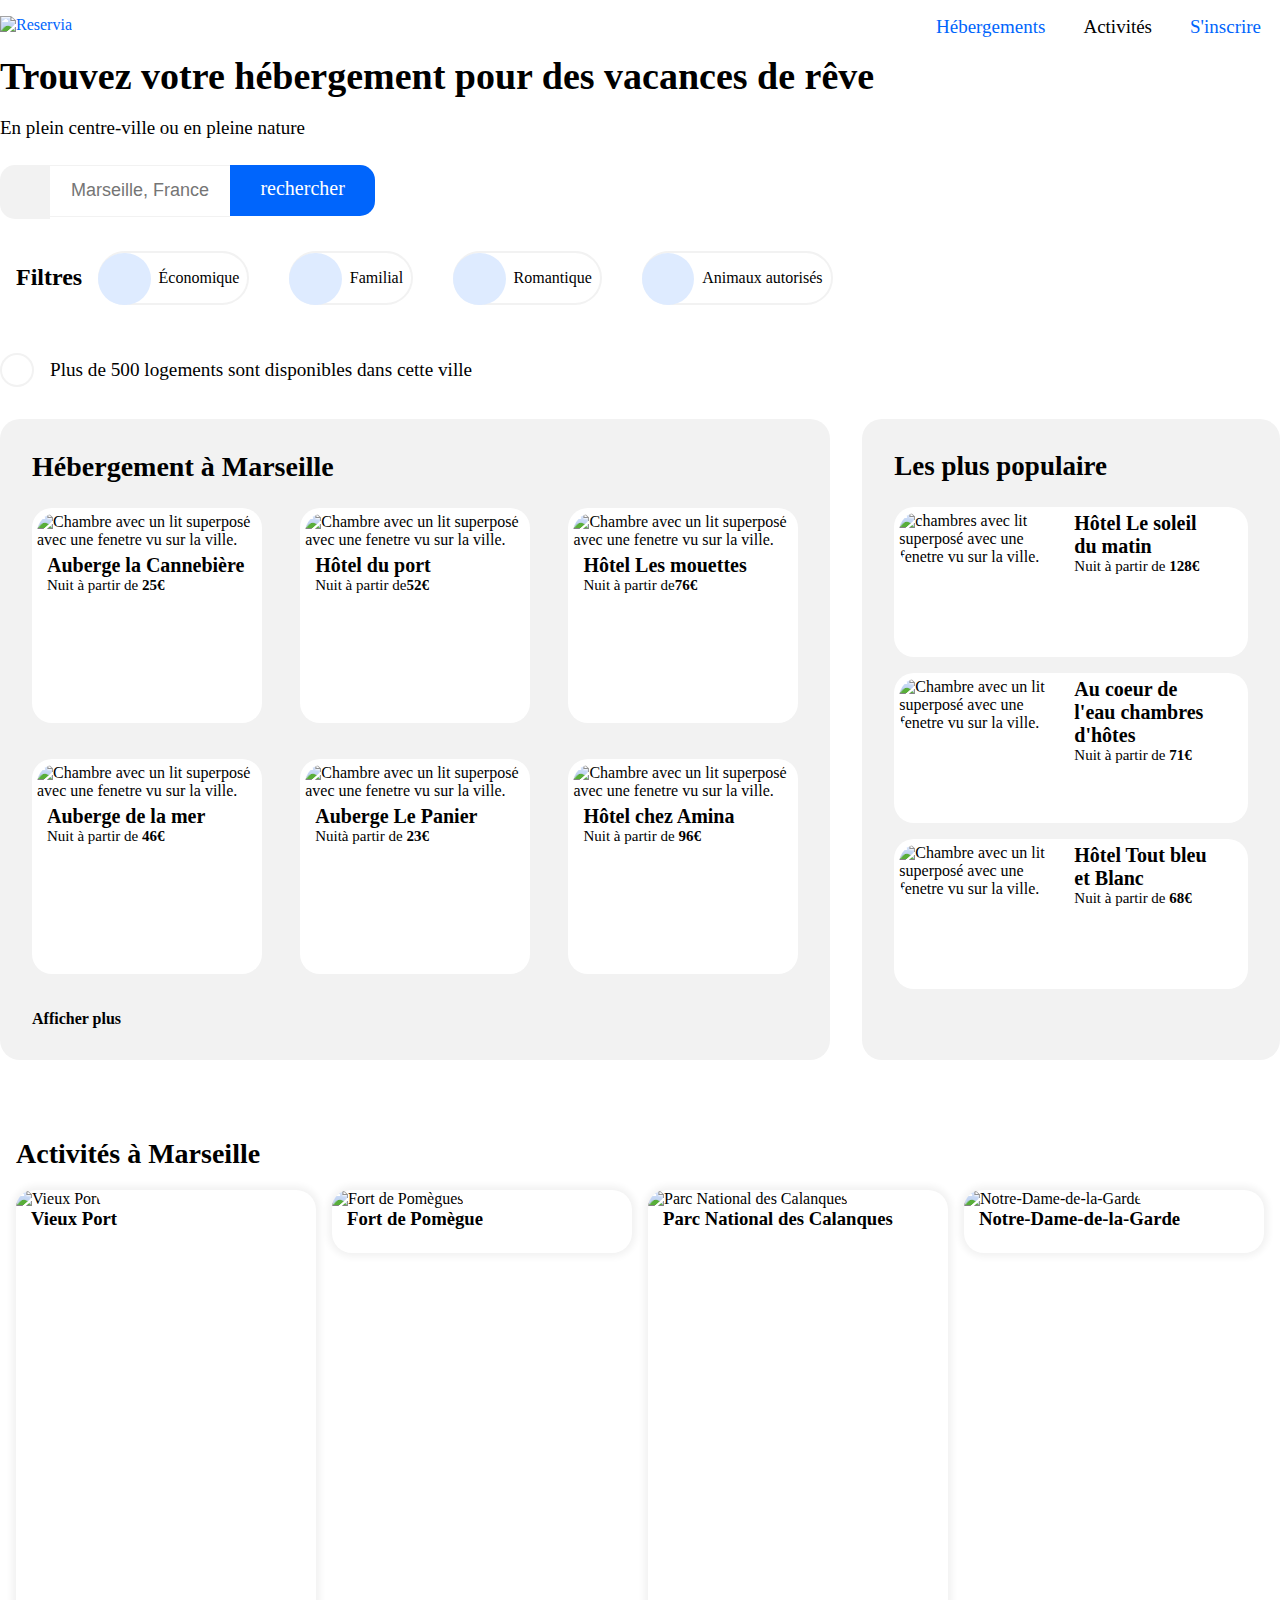
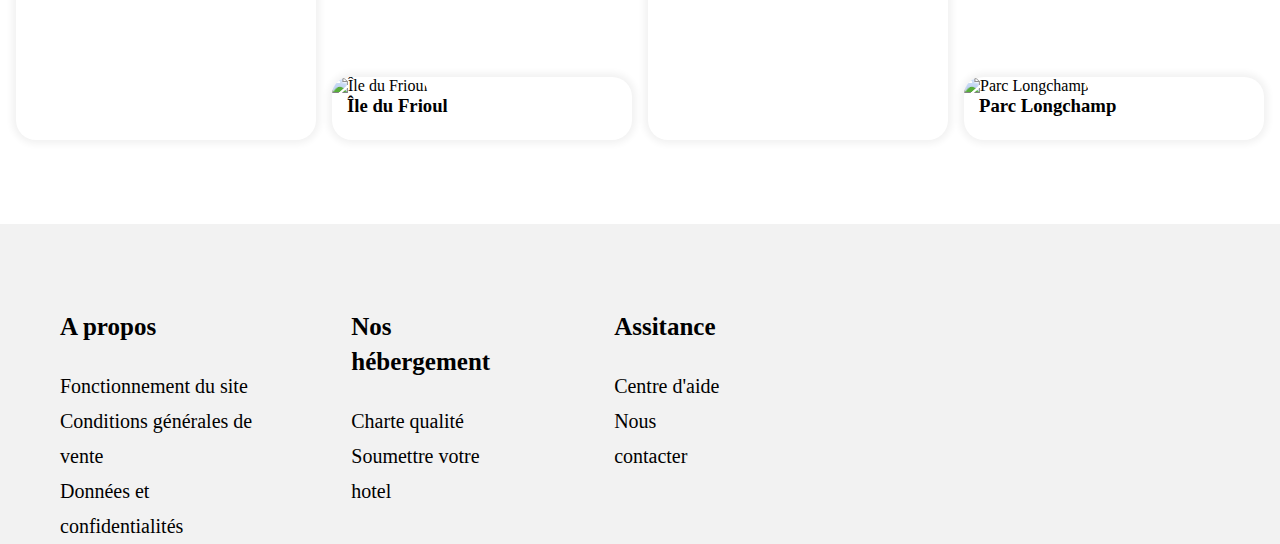
==== commit dd8b17f4: "ajout des fichiers html" ====
--- a/index.html
+++ b/index.html
@@ -1,5 +1,6 @@
 <!DOCTYPE html>
 <html lang="fr">
+
 <head>
 	<meta charset="UTF-8">
 	<link rel="stylesheet" href="style.css" />
@@ -347,7 +348,7 @@
 		</div>
 	</section>
 
-	<footer id="footer">
+	<footer>
 		<div class="footer_column1">
 			<h3>A propos</h3>
 			<ul>
--- a/style.css
+++ b/style.css
@@ -14,7 +14,6 @@
         margin: 0;
         padding: 0;
     }
-
     a {
         text-decoration: none;
         color: black;
@@ -33,61 +32,86 @@
     header ul {
         display: flex;
         list-style: none;
-    }
-
+        font-size: 19px;
+    }
+    header ul :hover
+    {
+        border-bottom: 3px #0065FC solid;
+        width: 120px;
+        height: 50px;
+    }
     header li {
         padding: 0 1em;
     }
-
+    header nav  [data-active="false"]
+    {
+        color: black;
+    }
     header a {
-        color: blue;
+        color: #0065FC;
         text-decoration: none;
     }
-
     .vacation {
         padding-bottom: 0.5em;
+        font-size: 19px;
     }
 
     .vacation h1 {
         padding-bottom: 0.5em;
-    }
-
+        
+    }
+    
     /* recherche */
 
     .search_header {
         display: flex;
         padding: 1em 0;
+        
     }
 
     .search_header .fa-search {
-        display: none;
+        color: white;
+        font-size: 0px;
     }
 
     .search_map {
         background-color: #F2F2F2;
         padding: 0 10px;
-        border-top-left-radius: 8px;
-        border-bottom-left-radius: 8px;
+        border-top-left-radius: 15px;
+        border-bottom-left-radius: 15px;
         display: flex;
         align-items: center;
-    }
-
+        justify-content: center;
+        width: 30px;
+        height: 54px;
+    }
     .search_input input {
         border: none;
         border-top: 1px solid #F2F2F2;
         border-bottom: 1px solid #F2F2F2;
         padding: 11px 0;
-    }
-
+        height: 28px;
+        width: 180px;
+        font-size: 18px;
+        text-align: center;
+        
+    }
     .search_button {
         background-color: #0065FC;
         padding: 10px;
-        border-top-right-radius: 8px;
-        border-bottom-right-radius: 8px;
+        border-top-right-radius: 15px;
+        border-bottom-right-radius: 15px;
+        width: 120%;
+        height: 31px;
+        line-height: 26px;
+        display: flex;
+        justify-content: center;
+        color: white;
     }
 
     .search_button p {
         color: white;
+        font-size: 20px;
     }
 
     /* filtre */
@@ -95,10 +119,11 @@
     #box_filtres {
         display: flex;
         align-items: center;
-    }
-
+        padding: 1em;
+    }
     .containerFilter {
         display: flex;
+        
     }
 
     .elementFilter {
@@ -106,16 +131,19 @@
     }
 
     .elementFilter:hover {
-        background-color: #F2F2F2;
-    }
-
-    .containerFilter a {
+        background-color: #F2F2F2 ;
+    }
+
+    .containerFilter  {
         margin: 0 1em;
     }
 
     .elementFilter {
-        border: 2px solid #F2F2F2;
-        border-radius: 25px;
+        border: 2px solid  #F2F2F2;
+        border-radius: 50px;
+        height: 50px;
+        margin-right: 40px;
+        
     }
 
     .containerFilter p {
@@ -125,22 +153,33 @@
     }
 
     .containerFilter i {
-        background-color: #F2F2F2;
+        background-color: #DEEBFF;
         color: #0065FC;
         padding: 0.7em;
-        border-radius: 25px;
+        border-radius: 50px;
+        height: 30px;
+        width: 30px;
+        display: flex;
+        align-items: center;
+        justify-content: center;
+        margin-left: -2px;
     }
 
     .info_plus {
         display: flex;
         align-items: center;
-        margin: 1em 0;
-    }
-
+        margin: 2em 0;
+        
+    }
+    .info_plus p 
+    {
+        font-size: larger;
+        
+    }
     .info {
-        border: 1px solid #F2F2F2;
-        width: 25px;
-        height: 25px;
+        border: 2px solid #F2F2F2;
+        width: 30px;
+        height: 30px;
         margin-right: 1em;
         border-radius: 25px;
         display: flex;
@@ -159,38 +198,69 @@
         display: flex;
         justify-content: space-between;
     }
-
+    #hebergement [data-active="false"] 
+    {
+        color: #d9d9d9;
+    }
+    #hebergement [data-active="true"]
+    {
+        color: hsl(224, 86%, 61%);
+    }
     #hebergement img {
         max-width: 100%;
     }
-
+    #hebergement p,
+    #hebergement h3, 
+    #hebergement ul
+    {
+        margin-left: 15px;
+    }
+    #hebergement h3
+    {
+        font-size: 20px;
+    }
+    #hebergement p
+    {
+        font-size: 15px;
+    }
     .hebergement_a_marseille {
         width: 65%;
         background-color: #F2F2F2;
-        border-radius: 25px;
+        border-radius: 20px;
         padding: 2em;
     }
-
+    .hebergement_a_marseille h2
+    {
+        margin-bottom: 25px;
+        font-size: 28px;
+        
+    }
+    .show_more
+    {
+        font-size: 16px;
+        font-weight: bold;
+    }
     .plus_populaire {
         width: 30%;
         background-color: #F2F2F2;
-        border-radius: 25px;
+        border-radius: 20px;
         padding: 2em;
         margin-left: 2em;
     }
-
     .flex-item1,
     .flex-item2 {
         display: flex;
         justify-content: space-between;
         padding-bottom: 1em;
+        height: 235px;
     }
 
     .flex-item1>div,
     .flex-item2>div {
         width: 30%;
+        height: 215px;
         background-color: white;
-        border-radius: 25px;
+        border-radius: 20px;
     }
 
     .flex-item1 ul,
@@ -206,24 +276,41 @@
     .flex-item1 img,
     .flex-item2 img {
         width: 100%;
-        height: 150px;
-        border-top-left-radius: 25px;
-        border-top-right-radius: 25px;
+        height: 120px;
+        border-top-left-radius: 20px;
+        border-top-right-radius: 20px;
         object-fit: cover;
     }
-
+    .fa-chart-line
+    {
+        font-size: larger;
+        margin-right: 10px;
+    }
     .popular_Line {
         display: flex;
         align-items: center;
         justify-content: space-between;
-    }
-
+        margin-bottom: 25px;
+        font-size: 18px;
+    }
+    .popular1 ul 
+    {
+        margin-top: 40px;
+    } 
+    .popular2 ul 
+    {
+        margin-top: 20px;
+    }
+    .popular3 ul 
+    {
+        margin-top: 40px;
+    }
     .popular1 a,
     .popular2 a,
     .popular3 a {
         display: flex;
         background-color: white;
-        border-radius: 25px;
+        border-radius: 20px;
         height: 150px;
         margin-bottom: 1em;
     }
@@ -241,12 +328,13 @@
         width: 100%;
         height: 100%;
         object-fit: cover;
-        border-top-left-radius: 25px;
-        border-bottom-left-radius: 25px;
+        border-top-left-radius: 20px;
+        border-bottom-left-radius: 20px;
     }
 
     #hebergement div.plus_populaire div a div ul {
         display: flex;
+        
     }
 
     /*activitie*/
@@ -254,58 +342,84 @@
         display: flex;
         margin-top: 2em;
         padding: 1em;
+        height: 700px;
+       
     }
 
     .travel img {
-        max-width: 100%;
+        width: 100%;
+        height: 0px;
         object-fit: cover;
-    }
-
+        
+        
+    }
+    .activites_a_marseille h2
+    {
+        font-size: 28px;
+        margin-top: 30px;
+        padding-bottom: 20px;
+    }
+    .activites_a_marseille h3
+    {
+        margin-left: 15px;
+    }
     .activites_a_marseille {
         width: 100%;
-    }
-
+        
+    }
+    .containActivity div a 
+    {
+        display: flex;
+    }
     .containActivity {
         display: flex;
         justify-content: space-between;
     }
 
-    .containActivity>div a figure {
-        max-width: 300px;
-        height: 450px;
-        border-radius: 25px;
+    .containActivity>div a figure  {
+        width: 300px;
+        height: 550px;
+        border-radius: 20px;
         -webkit-box-shadow: 0px 0px 7px 4px #F2F2F2;
         box-shadow: 0px 0px 7px 4px #F2F2F2;
+        
     }
 
     .containActivity>div a figure img {
-        border-top-left-radius: 25px;
-        border-top-right-radius: 25px;
+        border-top-left-radius: 20px;
+        border-top-right-radius: 20px;
+        
     }
 
     .containActivity>div:nth-child(odd) img {
-        height: 400px;
-    }
-
+        height: 500px;
+        width: 100%;
+        
+    }
+    .containActivity .a_1 figcaption,
+    .containActivity .a_2 figcaption
+    {
+        height: 45px;
+        
+    }
     .containActivity .a_1,
     .containActivity .a_2 {
         width: 300px;
-        height: 450px;
+        height: 550px;
         display: flex;
         flex-direction: column;
         justify-content: space-between;
     }
-
     .containActivity .a_1 figure,
     .containActivity .a_2 figure {
         height: 100%;
         width: 100%;
     }
 
-    .containActivity .a_1 figure img,
-    .containActivity .a_2 figure img {
+    .containActivity .a_1  img,
+    .containActivity .a_2  img {
         width: 100%;
-        height: 150px;
+        height: 200px;
     }
 
     footer {
@@ -313,14 +427,79 @@
         display: flex;
         justify-content: space-between;
         padding: 3em;
-    }
-
+        font-size: 20px;
+        line-height: 35px;
+        height: 200px;
+    }
+    .footer_column1
+    {
+        margin-right: 80px;
+    }
+    .footer_column2
+    {
+        margin-right: 100px;
+    }
+    .footer_column3 
+    {
+        margin-right: 500px;
+    }
     footer h3 {
         padding: 1em 0;
+        font-size: 25px;
     }
 
     @media screen and (max-width:600px) {
-
+        
+
+        header 
+        {
+            height: 170px;
+            flex-wrap: wrap;
+            font-family: 'Raleway', sans-serif;
+            display: flex;
+  
+        }
+        header img 
+        {
+            position: relative; left: 1em;
+            position: relative; bottom: 1em;
+            
+        }
+        header li [data-active="false"] :hover
+        {
+            position: relative; top: 0em;
+            position: relative; left: 8em;
+            font-size: 15px;
+            width: 100%;
+            
+            
+        }
+        header li [data-active="true"] :hover
+        {
+            position: relative; top: 0em;
+            position: relative; left: 1em;
+            font-size: 15px;
+            width: 100%;
+            
+        }
+        .signup
+        {
+            font-size: 15px;
+            position: relative; left: 5em;
+            position: relative; bottom: 6em;
+        }
+       
+        .search_header .fa-search
+        {
+            color: white;
+            font-size: 18px;
+            line-height: 35px;
+            
+        }
+        .search_button p    
+        {
+            display: none;
+        }
         #box_filtres,
         .containerFilter {
             flex-wrap: wrap;
@@ -329,47 +508,242 @@
         #hebergement {
             flex-direction: column-reverse;
         }
-
         .plus_populaire,
         .hebergement_a_marseille {
             width: 100%;
             margin: 0;
             padding: 0;
         }
-
+        .hebergement_a_marseille  
+        {
+            height: 2450px;
+        }
+        .show_more
+        {
+            margin-left: 10px;
+        }
+        .flex-item1
+        {
+            height: 1100px;
+        }
+        .flex-item2
+        {
+            height: 1200px;
+        }
         .flex-item1,
         .flex-item2 {
             flex-direction: column;
-        }
-
-        .flex-item1 div,
-        .flex-item2 div {
-            width: 100%;
-        }
-
+            
+        }
+        .flex-item1>div,
+        .flex-item2>div 
+        {
+            width: 100%;
+            height: 330px;
+        }
+        .flex-item1 img,
+        .flex-item2 img 
+        {  
+            width: 100%;
+            height: 240px;
+            
+        }
+        .vieux_port
+        {
+            position: relative;top: 0em;
+        }
+        .parc_longchamp
+        {
+            position: relative;top: 30em;
+        }
+        .fort_de_pomegues
+        {
+            position: relative;top: 2em;
+        }
+        .Notre-Dame-de-la-Garde
+        {
+            position: relative;top: 6em;
+        }
+        .parc_national_des_calanques
+        {
+            position: relative;top: 4em;
+        }
+        .ile_du_frioul
+        {
+            position: relative;top: 48em;
+        }
+        .travel
+        {
+            height: 2200px;
+        }
+        .containActivity .a_1,
+        .containActivity .a_2  
+        {
+            height: 0px;
+            
+        }
+        .containActivity>div a figure  
+        {
+            width: 500px;
+            height: 320px;
+        }
+        .containActivity>div:nth-child(odd) img
+        {
+            height: 250px;
+            width: 100%;
+        }
         .containActivity {
             flex-direction: column;
-        }
-
-        .containActivity div a figure {
-            width: 100%;
-            max-width: 100%;
-            margin: 0;
-        }
-
+            height: 0;
+            
+        }
+        .containActivity .a_1,
+        .containActivity .a_1 img,
+        .containActivity .a_2,
+        .containActivity .a_2 img 
+        {
+            height: 250px;
+            width: 100%;
+        }
         .containActivity .a_1,
         .containActivity .a_1 div a figure,
         .containActivity .a_2,
         .containActivity .a_2 div a figure {
             width: 100%;
-            max-width: 100%;
+            height: 320px;
+            
             margin: 0;
         }
 
         footer {
             flex-direction: column;
+            height: auto;   
         }
     }
     @media (min-width:601px) and (max-width:800px) {
 
+        
+        footer {
+            display: flex;
+            height: 300px;
+            font-size: 18px;
+
+        }
+        footer h3
+        {
+            font-size: 20px;
+        }
+        .footer_column1
+        {
+            margin-right: 40px;
+        }
+        .footer_column2
+        {
+            margin-right: 50px;
+        }
+        .footer_column3
+        {
+            margin-right: 50px;
+        }
+        #box_filtres,
+        .containerFilter
+        {
+            flex-wrap: wrap;
+        }
+        #hebergement
+        {
+            display: flex;
+            flex-direction: column-reverse;
+            justify-content: space-between;
+        }
+        .plus_populaire
+        {
+            width: 100%;
+            height: 600px;
+            margin: 0;
+            padding: 0;
+
+        }
+        .hebergement_a_marseille
+        {
+            width: 150%;
+            height: 800px;
+            margin: 0;
+            padding: 0;
+            flex-direction: column;
+            display: flex;
+            justify-content: space-between;
+            
+        }
+        .flex-item1,
+        .flex-item2
+        {
+            display: flex;
+            flex-direction: column;
+            justify-content: space-between;
+            height: 700px;
+            
+        }
+        .show_more
+        {
+            position: relative;bottom: 45em;
+        }
+        .flex-item2
+        {
+            position: relative;left: 35%;
+            position: relative;bottom: 45em;
+        }
+        .travel
+        {
+            height: 950px;
+            
+        }
+        .containActivity>div a figure  
+        {
+            width: 300px;
+            height: 250px;
+            
+        }
+        .parc_national_des_calanques
+        {
+            position: relative; right: 0em;
+            position: relative; bottom: 16em;
+        }
+        .Notre-Dame-de-la-Garde
+        {
+            position: relative; bottom: 16em;
+        }
+        .parc_longchamp
+        {
+            position: relative; bottom: 17em;
+        }
+        .ile_du_frioul 
+        {
+            position: relative; right: 24em;
+            position: relative; top: 17em;
+        }
+        .containActivity>div:nth-child(odd) img 
+        {
+            height: 200px;
+            width: 100%;
+            
+        }
+        .containActivity
+        {
+            display: flex;
+            justify-content: space-between;
+            flex-wrap: wrap;
+            margin: 0;
+            padding: 0;
+            width: 96%;
+        }
+        .containActivity .a_1,
+        .containActivity .a_2
+        {
+            display: flex;
+            flex-wrap: wrap;
+            justify-content: space-between;
+            margin: 0;
+            padding: 0;
+        }
     }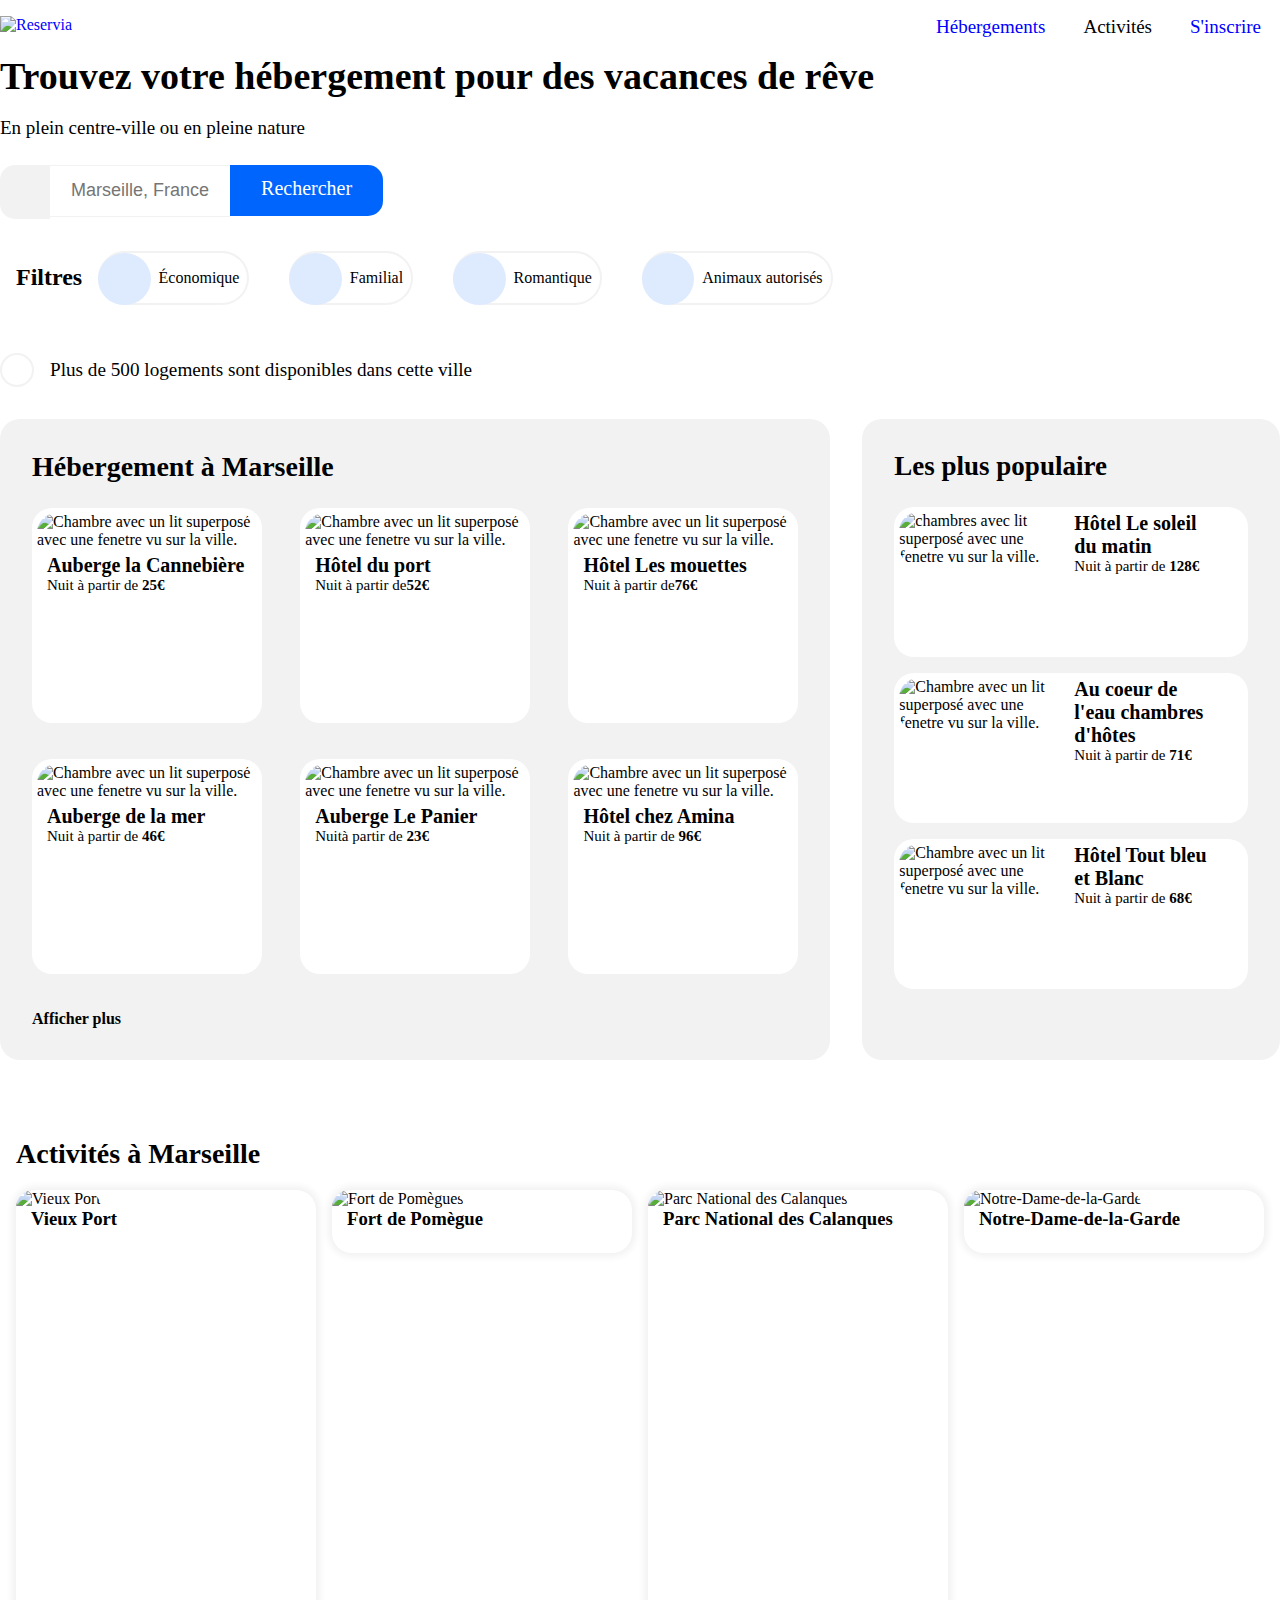
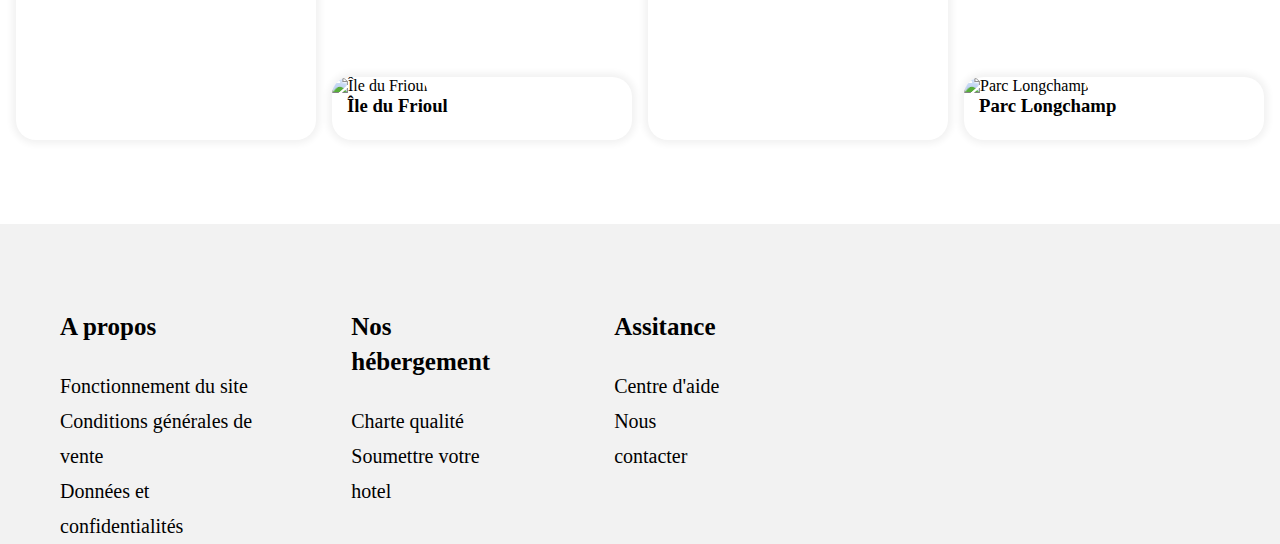
==== commit f67f40bd: "ajout des fichiers html" ====
--- a/index.html
+++ b/index.html
@@ -17,8 +17,8 @@
 		</a>
 		<nav>
 			<ul>
-				<li><a href="#hebergement" data-active="true">Hébergements</a></li>
-				<li><a href="#travel" data-active="false">Activités</a></li>
+				<li class="signup_1"><a href="#">Hébergements</a></li>
+				<li><p>Activités</p></li>
 				<li class="signup"><a href="#">S'inscrire</a></li>
 			</ul>
 		</nav>
@@ -39,7 +39,7 @@
 				<a href="#">
 					<div class="search_button">
 						<i class="fas fa-search"></i>
-						<p>rechercher</p>
+						<p>Rechercher</p>
 					</div>
 				</a>
 			</div>
@@ -372,7 +372,6 @@
 			</ul>
 		</div>
 	</footer>
-
 </body>
 
 </html>--- a/style.css
+++ b/style.css
@@ -1,6 +1,8 @@
     body {
         max-width: 1440px;
         margin: 0 auto;
+
+        
     }
 
     h1,
@@ -21,8 +23,8 @@
 
     ul {
         list-style: none;
-    }
-
+        
+    }
     header {
         display: flex;
         justify-content: space-between;
@@ -33,23 +35,41 @@
         display: flex;
         list-style: none;
         font-size: 19px;
-    }
-    header ul :hover
-    {
-        border-bottom: 3px #0065FC solid;
+        
+    }
+    header h1:hover
+    {
+        border-top: 3px #0065FC solid;
+        width: 80px;
+        height: 50px;
+        color: #0065FC;
+        cursor: pointer;
+    }
+    header h1  
+    {
+        color: black;
+        font-size: 18px;
+    }
+    header .signup_1 :hover
+    {
+        border-top: 3px #0065FC solid;
         width: 120px;
-        height: 50px;
+        height: 50px;  
+    }
+    header .signup_1 
+    {
+        color: blue;
+    }
+    header .signup
+    {
+        color: #0065FC;
     }
     header li {
         padding: 0 1em;
     }
-    header nav  [data-active="false"]
-    {
-        color: black;
-    }
-    header a {
-        color: #0065FC;
-        text-decoration: none;
+    header a{
+        color: blue;
+        text-decoration:none;
     }
     .vacation {
         padding-bottom: 0.5em;
@@ -380,7 +400,6 @@
         width: 300px;
         height: 550px;
         border-radius: 20px;
-        -webkit-box-shadow: 0px 0px 7px 4px #F2F2F2;
         box-shadow: 0px 0px 7px 4px #F2F2F2;
         
     }
@@ -457,7 +476,7 @@
             flex-wrap: wrap;
             font-family: 'Raleway', sans-serif;
             display: flex;
-  
+
         }
         header img 
         {
@@ -465,36 +484,96 @@
             position: relative; bottom: 1em;
             
         }
-        header li [data-active="false"] :hover
-        {
-            position: relative; top: 0em;
-            position: relative; left: 8em;
-            font-size: 15px;
-            width: 100%;
-            
-            
-        }
-        header li [data-active="true"] :hover
-        {
-            position: relative; top: 0em;
-            position: relative; left: 1em;
-            font-size: 15px;
-            width: 100%;
-            
+       
+        header>a{position: absolute;}
+        nav 
+        {
+            width: 100%;
+        }
+        nav ul 
+        {
+            display: flex;
+            flex-wrap: wrap-reverse;
+        }
+        nav ul li 
+        {
+            width: 50%;
+            padding: 0;
+            text-align: center;
+            line-height: 50px;
         }
         .signup
         {
-            font-size: 15px;
-            position: relative; left: 5em;
-            position: relative; bottom: 6em;
-        }
-       
+           
+               
+        }
+        header 
+        {
+            border-bottom: 3px gainsboro solid;
+            position: relative;bottom: 2em;
+            height: 120px;
+        }
+        header .signup_1
+        {
+            position: relative;left: 0em;top: 2em;
+        }
+        header h1 
+        {
+            position: relative;left: 4em;top: 3em;
+        }
+        header h1 :hover
+        {
+            border-top: white;
+            cursor: pointer;
+            
+        }
+        header .signup
+        {
+            width: 100%;
+            text-align: right;
+            position: relative;top: 0.5em;
+        }
+        header img 
+        {
+            position: relative;top: 0.5em;
+        }
+        nav ul li a 
+        {
+            width: 100%;
+        }
+        header .signup_1 :hover
+        {
+            border-bottom: 3px blue solid;
+            width: 100%;
+            
+        }
+        header .signup_1 :hover
+        {
+        border-top: white solid;
+        width: 0;
+        height: 0;
+        }
         .search_header .fa-search
         {
             color: white;
             font-size: 18px;
             line-height: 35px;
             
+        }
+        .search_input input
+        {
+            height: 28px;
+            width: 25%;
+        }
+        #header_vacation
+        {
+            margin-left: 20px;
+           
+            
+        }
+        .search_button 
+        {
+            border-radius: 15px;
         }
         .search_button p    
         {
@@ -617,7 +696,8 @@
 
         footer {
             flex-direction: column;
-            height: auto;   
+            height: auto; 
+
         }
     }
     @media (min-width:601px) and (max-width:800px) {
@@ -628,6 +708,10 @@
             height: 300px;
             font-size: 18px;
 
+            margin: 0;
+            padding: 0;
+            width: 100%;
+
         }
         footer h3
         {
@@ -655,25 +739,51 @@
             display: flex;
             flex-direction: column-reverse;
             justify-content: space-between;
+
+            margin: 0;
+            padding: 0;
+            width: 100%;
         }
         .plus_populaire
         {
             width: 100%;
             height: 600px;
+            border-radius: 0px;
             margin: 0;
             padding: 0;
 
         }
         .hebergement_a_marseille
         {
-            width: 150%;
-            height: 800px;
-            margin: 0;
+            width: 90%;
+            height: 1020px;
+            margin: 15px;
             padding: 0;
             flex-direction: column;
             display: flex;
             justify-content: space-between;
-            
+            background-color: white;
+            
+        }
+        .flex-item1>div,
+        .flex-item2>div 
+        {
+            width: 70%;
+            height: 330px;
+            margin: 10px;
+            align-content:space-between;
+            box-shadow: 0px 0px 7px 4px #F2F2F2;
+        }
+        .flex-item1 img,
+        .flex-item2 img
+        {
+            width: 100%;
+            height: 200px;
+            
+        }
+        .hebergement_a_marseille h2  
+        {
+            margin-left: 20px;
         }
         .flex-item1,
         .flex-item2
@@ -683,50 +793,77 @@
             justify-content: space-between;
             height: 700px;
             
+            margin: 0;
+            padding: 0;
+            width: 54%;
         }
         .show_more
         {
-            position: relative;bottom: 45em;
+            position: relative;bottom: 31em;
+            margin-left: 20px;
         }
         .flex-item2
         {
-            position: relative;left: 35%;
-            position: relative;bottom: 45em;
+            position: relative;left: 55%;
+            position: relative;bottom: 43em;
+
+            margin: 0;
+            padding: 0;
         }
         .travel
         {
             height: 950px;
             
+            margin: 5px;
+            padding: 5px;
         }
         .containActivity>div a figure  
         {
-            width: 300px;
+            width: 100%;
             height: 250px;
+
+            margin: 0;
+            padding: 0;
             
         }
         .parc_national_des_calanques
         {
             position: relative; right: 0em;
             position: relative; bottom: 16em;
+
+            margin: 0;
+            padding: 0;
         }
         .Notre-Dame-de-la-Garde
         {
             position: relative; bottom: 16em;
+
+            margin: 0;
+            padding: 0;
         }
         .parc_longchamp
         {
             position: relative; bottom: 17em;
+
+            margin: 0;
+            padding: 0;
         }
         .ile_du_frioul 
         {
-            position: relative; right: 24em;
-            position: relative; top: 17em;
+           position: relative; right: 26em; 
+           position: relative; top: 17em;
+
+            margin: 0;
+            padding: 0;
         }
         .containActivity>div:nth-child(odd) img 
         {
             height: 200px;
             width: 100%;
-            
+
+
+            margin: 0;
+            padding: 0;
         }
         .containActivity
         {
@@ -746,4 +883,24 @@
             margin: 0;
             padding: 0;
         }
+    }
+    @media (min-width:801px) and (max-width:1225px) {
+        .containActivity figure{margin: 0 8px;} 
+        .flex-item1,
+        .flex-item2
+        {
+            width: 104%;
+            height: auto;
+            margin-right: 5em;
+        }
+        .hebergement_a_marseille
+        {
+            width: 680px;
+        }
+        footer 
+        {
+            height: auto;
+        }
+
+        
     }